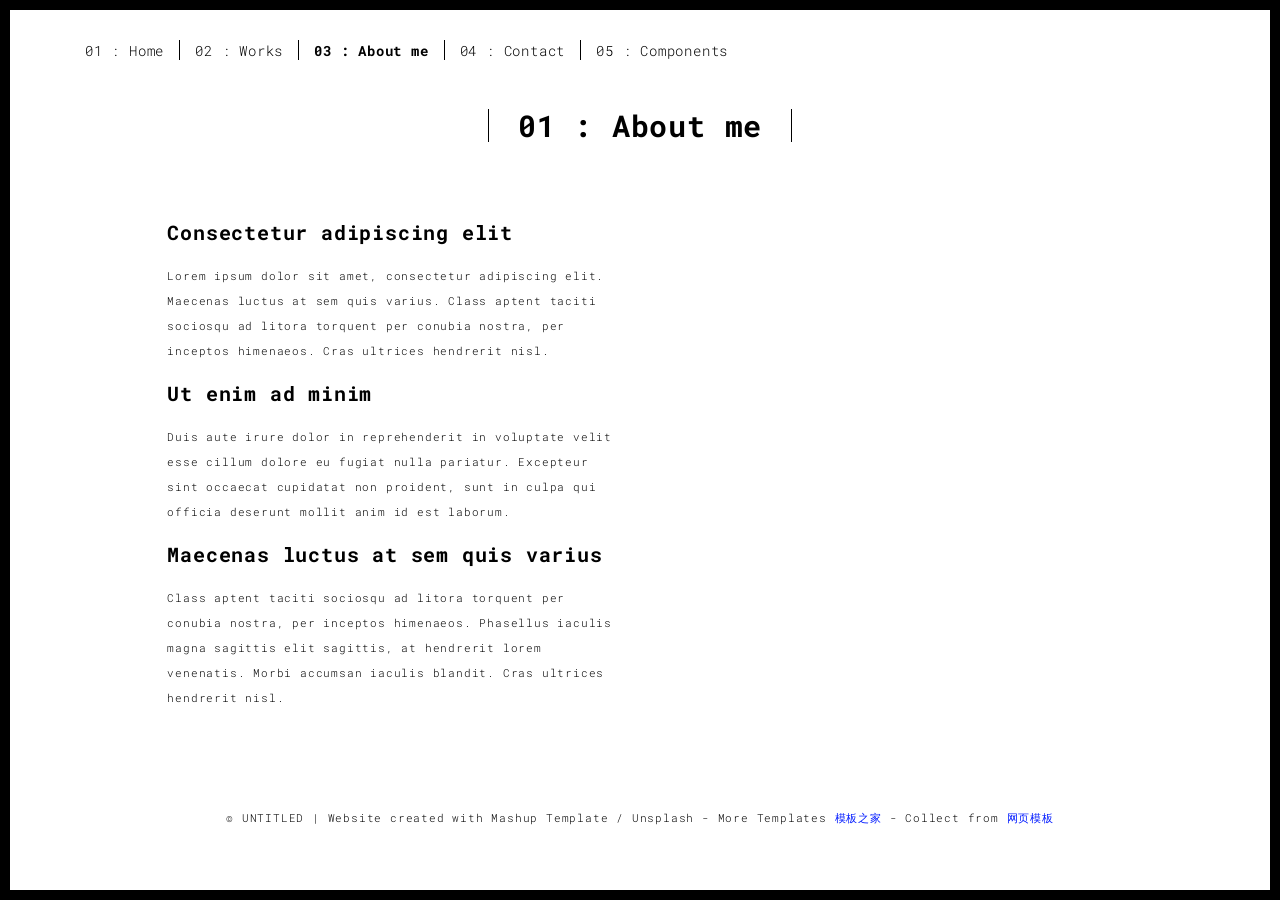
==== about.html @ af8dec05 "modify" ====
<!DOCTYPE html>
<html lang="en">

<head>
  <meta charset="UTF-8">
  <meta content="IE=edge" http-equiv="X-UA-Compatible">
  <meta content="width=device-width,initial-scale=1" name="viewport">
  <meta content="description" name="description">
  <meta name="google" content="notranslate" />
  <meta content="Mashup templates have been developped by Orson.io team" name="author">

  <!-- Disable tap highlight on IE -->
  <meta name="msapplication-tap-highlight" content="no">
  
  <link rel="apple-touch-icon" sizes="180x180" href="./assets/apple-icon-180x180.png">
  <link href="./assets/favicon.ico" rel="icon">

  <title>Title page</title>  

<link href="./main.3f6952e4.css" rel="stylesheet"></head>

<body class="">
<div id="site-border-left"></div>
<div id="site-border-right"></div>
<div id="site-border-top"></div>
<div id="site-border-bottom"></div>
 <!-- Add your content of header -->
<header>
  <nav class="navbar  navbar-fixed-top navbar-default">
    <div class="container">
        <button type="button" class="navbar-toggle collapsed" data-toggle="collapse" data-target="#navbar-collapse" aria-expanded="false">
          <span class="sr-only">Toggle navigation</span>
          <span class="icon-bar"></span>
          <span class="icon-bar"></span>
          <span class="icon-bar"></span>
        </button>

      <div class="collapse navbar-collapse" id="navbar-collapse">
        <ul class="nav navbar-nav ">
          <li><a href="./index.html" title="">01 : Home</a></li>
          <li><a href="./works.html" title="">02 : Works</a></li>
          <li><a href="./about.html" title="">03 : About me</a></li>
          <li><a href="./contact.html" title="">04 : Contact</a></li>
          <li><a href="./components.html" title="">05 : Components</a></li>
        </ul>


      </div> 
    </div>
  </nav>
</header>

<div class="section-container">
    <div class="container">
      <div class="row">
        <div class="col-xs-12">
          <div class="section-container-spacer text-center">
            <h1 class="h2">01 : About me</h1>
          </div>
          
          <div class="row">
            <div class="col-md-10 col-md-offset-1">
              <div class="row">
                <div class="col-xs-12 col-md-6">
                  <h3>Consectetur adipiscing elit</h3>
                  <p>Lorem ipsum dolor sit amet, consectetur adipiscing elit. Maecenas luctus at sem quis varius. 
                  Class aptent taciti sociosqu ad litora torquent per conubia nostra, per inceptos himenaeos. Cras ultrices hendrerit nisl.</p>
                  <h3>Ut enim ad minim </h3>
                  <p>Duis aute irure dolor in reprehenderit in voluptate velit esse
                  cillum dolore eu fugiat nulla pariatur. Excepteur sint occaecat cupidatat non
                  proident, sunt in culpa qui officia deserunt mollit anim id est laborum. 
                  <h3>Maecenas luctus at sem quis varius</h3>
                  <p>
                  Class aptent taciti sociosqu ad litora torquent per conubia nostra, per inceptos himenaeos. Phasellus iaculis magna sagittis elit sagittis, at hendrerit lorem venenatis. Morbi accumsan iaculis blandit. Cras ultrices hendrerit nisl.</p>
                </div>
                <div class="col-xs-12 col-md-6">
                  <img src="./assets/images/profil.jpg" class="img-responsive" alt="">
                </div>
              </div>
            </div>
          </div>
          
          
       </div>
      </div>
    </div>
  </div>


<footer class="footer-container text-center">
  <div class="container">
    <div class="row">
      <div class="col-xs-12">
        <p>© UNTITLED | Website created with Mashup Template / Unsplash - More Templates <a href="http://www.cssmoban.com/" target="_blank" title="模板之家">模板之家</a> - Collect from <a href="http://www.cssmoban.com/" title="网页模板" target="_blank">网页模板</a></p>
      </div>
    </div>
  </div>
</footer>

<script>
  document.addEventListener("DOMContentLoaded", function (event) {
     navActivePage();
  });
</script>

 <script type="text/javascript" src="./main.70a66962.js"></script></body>

</html>
---- main.3f6952e4.css ----
@import url(https://fonts.googleapis.com/css?family=Roboto:900|Roboto+Mono:300,400,700);@import url(https://maxcdn.bootstrapcdn.com/font-awesome/4.7.0/css/font-awesome.min.css);/*!
 * Bootstrap v3.3.7 (http://getbootstrap.com)
 * Copyright 2011-2016 Twitter, Inc.
 * Licensed under MIT (https://github.com/twbs/bootstrap/blob/master/LICENSE)
 */
/*! normalize.css v3.0.3 | MIT License | github.com/necolas/normalize.css */html{font-family:sans-serif;-ms-text-size-adjust:100%;-webkit-text-size-adjust:100%}body{margin:0}article,aside,details,figcaption,figure,footer,header,hgroup,main,menu,nav,section,summary{display:block}audio,canvas,progress,video{display:inline-block;vertical-align:baseline}audio:not([controls]){display:none;height:0}[hidden],template{display:none}a{background-color:transparent}a:active,a:hover{outline:0}abbr[title]{border-bottom:1px dotted}b,strong{font-weight:700}dfn{font-style:italic}h1{font-size:2em;margin:.67em 0}mark{background:#ff0;color:#000}small{font-size:80%}sub,sup{font-size:75%;line-height:0;position:relative;vertical-align:baseline}sup{top:-.5em}sub{bottom:-.25em}img{border:0}svg:not(:root){overflow:hidden}figure{margin:1em 40px}hr{box-sizing:content-box;height:0}pre{overflow:auto}code,kbd,pre,samp{font-family:monospace,monospace;font-size:1em}button,input,optgroup,select,textarea{color:inherit;font:inherit;margin:0}button{overflow:visible}button,select{text-transform:none}button,html input[type=button],input[type=reset],input[type=submit]{-webkit-appearance:button;cursor:pointer}button[disabled],html input[disabled]{cursor:default}button::-moz-focus-inner,input::-moz-focus-inner{border:0;padding:0}input{line-height:normal}input[type=checkbox],input[type=radio]{box-sizing:border-box;padding:0}input[type=number]::-webkit-inner-spin-button,input[type=number]::-webkit-outer-spin-button{height:auto}input[type=search]{-webkit-appearance:textfield;box-sizing:content-box}input[type=search]::-webkit-search-cancel-button,input[type=search]::-webkit-search-decoration{-webkit-appearance:none}fieldset{border:1px solid silver;margin:0 2px;padding:.35em .625em .75em}textarea{overflow:auto}optgroup{font-weight:700}table{border-collapse:collapse;border-spacing:0}td,th{padding:0}

/*! Source: https://github.com/h5bp/html5-boilerplate/blob/master/src/css/main.css */@media print{*,:after,:before{background:transparent!important;color:#000!important;box-shadow:none!important;text-shadow:none!important}a,a:visited{text-decoration:underline}a[href]:after{content:" (" attr(href) ")"}abbr[title]:after{content:" (" attr(title) ")"}a[href^="#"]:after,a[href^="javascript:"]:after{content:""}blockquote,pre{border:1px solid #999;page-break-inside:avoid}thead{display:table-header-group}img,tr{page-break-inside:avoid}img{max-width:100%!important}h2,h3,p{orphans:3;widows:3}h2,h3{page-break-after:avoid}.navbar{display:none}.btn>.caret,.dropup>.btn>.caret{border-top-color:#000!important}.label{border:1px solid #000}.table{border-collapse:collapse!important}.table td,.table th{background-color:#fff!important}.table-bordered td,.table-bordered th{border:1px solid #ddd!important}}*,:after,:before{-webkit-box-sizing:border-box;-moz-box-sizing:border-box;box-sizing:border-box}html{font-size:10px;-webkit-tap-highlight-color:transparent}body{font-family:Roboto Mono,Helvetica,Arial,sans-serif;font-size:11px;line-height:1.78;color:#000;background-color:#fff}button,input,select,textarea{font-family:inherit;font-size:inherit;line-height:inherit}a{color:#001aff;text-decoration:none}a:focus,a:hover{color:#0012b3;text-decoration:underline}a:focus{outline:5px auto -webkit-focus-ring-color;outline-offset:-2px}figure{margin:0}img{vertical-align:middle}.img-responsive{display:block;max-width:100%;height:auto}.img-rounded{border-radius:0}.img-thumbnail{padding:4px;line-height:1.78;background-color:#fff;border:1px solid #ddd;border-radius:0;-webkit-transition:all .2s ease-in-out;-o-transition:all .2s ease-in-out;transition:all .2s ease-in-out;display:inline-block;max-width:100%;height:auto}.img-circle{border-radius:50%}hr{margin-top:19px;margin-bottom:19px;border:0;border-top:1px solid #eee}.sr-only{position:absolute;width:1px;height:1px;margin:-1px;padding:0;overflow:hidden;clip:rect(0,0,0,0);border:0}.sr-only-focusable:active,.sr-only-focusable:focus{position:static;width:auto;height:auto;margin:0;overflow:visible;clip:auto}[role=button]{cursor:pointer}.h1,.h2,.h3,.h4,.h5,.h6,h1,h2,h3,h4,h5,h6{font-family:Roboto Mono,Helvetica,Arial,sans-serif;font-weight:700;line-height:1.1;color:#000}.h1 .small,.h1 small,.h2 .small,.h2 small,.h3 .small,.h3 small,.h4 .small,.h4 small,.h5 .small,.h5 small,.h6 .small,.h6 small,h1 .small,h1 small,h2 .small,h2 small,h3 .small,h3 small,h4 .small,h4 small,h5 .small,h5 small,h6 .small,h6 small{font-weight:400;line-height:1;color:#777}.h1,.h2,.h3,h1,h2,h3{margin-top:19px;margin-bottom:9.5px}.h1 .small,.h1 small,.h2 .small,.h2 small,.h3 .small,.h3 small,h1 .small,h1 small,h2 .small,h2 small,h3 .small,h3 small{font-size:65%}.h4,.h5,.h6,h4,h5,h6{margin-top:9.5px;margin-bottom:9.5px}.h4 .small,.h4 small,.h5 .small,.h5 small,.h6 .small,.h6 small,h4 .small,h4 small,h5 .small,h5 small,h6 .small,h6 small{font-size:75%}.h1,h1{font-size:70px}.h2,h2{font-size:30px}.h3,h3{font-size:20px}.h4,.h5,h4,h5{font-size:11px}.h6,h6{font-size:10px}p{margin:0 0 9.5px}.lead{margin-bottom:19px;font-size:12px;font-weight:300;line-height:1.4}@media (min-width:768px){.lead{font-size:16.5px}}.small,small{font-size:90%}.mark,mark{background-color:#fcf8e3;padding:.2em}.text-left{text-align:left}.text-right{text-align:right}.text-center{text-align:center}.text-justify{text-align:justify}.text-nowrap{white-space:nowrap}.text-lowercase{text-transform:lowercase}.initialism,.text-uppercase{text-transform:uppercase}.text-capitalize{text-transform:capitalize}.text-muted{color:#777}.text-primary{color:#001aff}a.text-primary:focus,a.text-primary:hover{color:#0015cc}.text-success{color:#fff}a.text-success:focus,a.text-success:hover{color:#e6e6e6}.text-info{color:#31708f}a.text-info:focus,a.text-info:hover{color:#245269}.text-warning{color:#8a6d3b}a.text-warning:focus,a.text-warning:hover{color:#66512c}.text-danger{color:#fff}a.text-danger:focus,a.text-danger:hover{color:#e6e6e6}.bg-primary{color:#fff;background-color:#001aff}a.bg-primary:focus,a.bg-primary:hover{background-color:#0015cc}.bg-success,a.bg-success:focus,a.bg-success:hover{background-color:#000}.bg-info{background-color:#d9edf7}a.bg-info:focus,a.bg-info:hover{background-color:#afd9ee}.bg-warning{background-color:#fcf8e3}a.bg-warning:focus,a.bg-warning:hover{background-color:#f7ecb5}.bg-danger{background-color:red}a.bg-danger:focus,a.bg-danger:hover{background-color:#c00}.page-header{padding-bottom:8.5px;margin:38px 0 19px;border-bottom:1px solid #eee}ol,ul{margin-top:0;margin-bottom:9.5px}ol ol,ol ul,ul ol,ul ul{margin-bottom:0}.list-inline,.list-unstyled{padding-left:0;list-style:none}.list-inline{margin-left:-5px}.list-inline>li{display:inline-block;padding-left:5px;padding-right:5px}dl{margin-top:0;margin-bottom:19px}dd,dt{line-height:1.78}dt{font-weight:700}dd{margin-left:0}.dl-horizontal dd:after,.dl-horizontal dd:before{content:" ";display:table}.dl-horizontal dd:after{clear:both}@media (min-width:768px){.dl-horizontal dt{float:left;width:160px;clear:left;text-align:right;overflow:hidden;text-overflow:ellipsis;white-space:nowrap}.dl-horizontal dd{margin-left:180px}}abbr[data-original-title],abbr[title]{cursor:help;border-bottom:1px dotted #777}.initialism{font-size:90%}blockquote{padding:9.5px 19px;margin:0 0 19px;font-size:13.75px;border-left:5px solid #eee}blockquote ol:last-child,blockquote p:last-child,blockquote ul:last-child{margin-bottom:0}blockquote .small,blockquote footer,blockquote small{display:block;font-size:80%;line-height:1.78;color:#777}blockquote .small:before,blockquote footer:before,blockquote small:before{content:"\2014   \A0"}.blockquote-reverse,blockquote.pull-right{padding-right:15px;padding-left:0;border-right:5px solid #eee;border-left:0;text-align:right}.blockquote-reverse .small:before,.blockquote-reverse footer:before,.blockquote-reverse small:before,blockquote.pull-right .small:before,blockquote.pull-right footer:before,blockquote.pull-right small:before{content:""}.blockquote-reverse .small:after,.blockquote-reverse footer:after,.blockquote-reverse small:after,blockquote.pull-right .small:after,blockquote.pull-right footer:after,blockquote.pull-right small:after{content:"\A0   \2014"}address{margin-bottom:19px;font-style:normal;line-height:1.78}code,kbd,pre,samp{font-family:Menlo,Monaco,Consolas,Courier New,monospace}code{color:#c7254e;background-color:#f9f2f4}code,kbd{padding:2px 4px;font-size:90%;border-radius:0}kbd{color:#fff;background-color:#333;box-shadow:inset 0 -1px 0 rgba(0,0,0,.25)}kbd kbd{padding:0;font-size:100%;font-weight:700;box-shadow:none}pre{display:block;padding:9px;margin:0 0 9.5px;font-size:10px;line-height:1.78;word-break:break-all;word-wrap:break-word;color:#333;background-color:#f5f5f5;border:1px solid #ccc;border-radius:0}pre code{padding:0;font-size:inherit;color:inherit;white-space:pre-wrap;background-color:transparent;border-radius:0}.pre-scrollable{max-height:340px;overflow-y:scroll}.container{margin-right:auto;margin-left:auto;padding-left:15px;padding-right:15px}.container:after,.container:before{content:" ";display:table}.container:after{clear:both}@media (min-width:768px){.container{width:750px}}@media (min-width:992px){.container{width:970px}}@media (min-width:1200px){.container{width:1170px}}.container-fluid{margin-right:auto;margin-left:auto;padding-left:15px;padding-right:15px}.container-fluid:after,.container-fluid:before{content:" ";display:table}.container-fluid:after{clear:both}.row{margin-left:-15px;margin-right:-15px}.row:after,.row:before{content:" ";display:table}.row:after{clear:both}.col-lg-1,.col-lg-2,.col-lg-3,.col-lg-4,.col-lg-5,.col-lg-6,.col-lg-7,.col-lg-8,.col-lg-9,.col-lg-10,.col-lg-11,.col-lg-12,.col-md-1,.col-md-2,.col-md-3,.col-md-4,.col-md-5,.col-md-6,.col-md-7,.col-md-8,.col-md-9,.col-md-10,.col-md-11,.col-md-12,.col-sm-1,.col-sm-2,.col-sm-3,.col-sm-4,.col-sm-5,.col-sm-6,.col-sm-7,.col-sm-8,.col-sm-9,.col-sm-10,.col-sm-11,.col-sm-12,.col-xs-1,.col-xs-2,.col-xs-3,.col-xs-4,.col-xs-5,.col-xs-6,.col-xs-7,.col-xs-8,.col-xs-9,.col-xs-10,.col-xs-11,.col-xs-12{position:relative;min-height:1px;padding-left:15px;padding-right:15px}.col-xs-1,.col-xs-2,.col-xs-3,.col-xs-4,.col-xs-5,.col-xs-6,.col-xs-7,.col-xs-8,.col-xs-9,.col-xs-10,.col-xs-11,.col-xs-12{float:left}.col-xs-1{width:8.33333%}.col-xs-2{width:16.66667%}.col-xs-3{width:25%}.col-xs-4{width:33.33333%}.col-xs-5{width:41.66667%}.col-xs-6{width:50%}.col-xs-7{width:58.33333%}.col-xs-8{width:66.66667%}.col-xs-9{width:75%}.col-xs-10{width:83.33333%}.col-xs-11{width:91.66667%}.col-xs-12{width:100%}.col-xs-pull-0{right:auto}.col-xs-pull-1{right:8.33333%}.col-xs-pull-2{right:16.66667%}.col-xs-pull-3{right:25%}.col-xs-pull-4{right:33.33333%}.col-xs-pull-5{right:41.66667%}.col-xs-pull-6{right:50%}.col-xs-pull-7{right:58.33333%}.col-xs-pull-8{right:66.66667%}.col-xs-pull-9{right:75%}.col-xs-pull-10{right:83.33333%}.col-xs-pull-11{right:91.66667%}.col-xs-pull-12{right:100%}.col-xs-push-0{left:auto}.col-xs-push-1{left:8.33333%}.col-xs-push-2{left:16.66667%}.col-xs-push-3{left:25%}.col-xs-push-4{left:33.33333%}.col-xs-push-5{left:41.66667%}.col-xs-push-6{left:50%}.col-xs-push-7{left:58.33333%}.col-xs-push-8{left:66.66667%}.col-xs-push-9{left:75%}.col-xs-push-10{left:83.33333%}.col-xs-push-11{left:91.66667%}.col-xs-push-12{left:100%}.col-xs-offset-0{margin-left:0}.col-xs-offset-1{margin-left:8.33333%}.col-xs-offset-2{margin-left:16.66667%}.col-xs-offset-3{margin-left:25%}.col-xs-offset-4{margin-left:33.33333%}.col-xs-offset-5{margin-left:41.66667%}.col-xs-offset-6{margin-left:50%}.col-xs-offset-7{margin-left:58.33333%}.col-xs-offset-8{margin-left:66.66667%}.col-xs-offset-9{margin-left:75%}.col-xs-offset-10{margin-left:83.33333%}.col-xs-offset-11{margin-left:91.66667%}.col-xs-offset-12{margin-left:100%}@media (min-width:768px){.col-sm-1,.col-sm-2,.col-sm-3,.col-sm-4,.col-sm-5,.col-sm-6,.col-sm-7,.col-sm-8,.col-sm-9,.col-sm-10,.col-sm-11,.col-sm-12{float:left}.col-sm-1{width:8.33333%}.col-sm-2{width:16.66667%}.col-sm-3{width:25%}.col-sm-4{width:33.33333%}.col-sm-5{width:41.66667%}.col-sm-6{width:50%}.col-sm-7{width:58.33333%}.col-sm-8{width:66.66667%}.col-sm-9{width:75%}.col-sm-10{width:83.33333%}.col-sm-11{width:91.66667%}.col-sm-12{width:100%}.col-sm-pull-0{right:auto}.col-sm-pull-1{right:8.33333%}.col-sm-pull-2{right:16.66667%}.col-sm-pull-3{right:25%}.col-sm-pull-4{right:33.33333%}.col-sm-pull-5{right:41.66667%}.col-sm-pull-6{right:50%}.col-sm-pull-7{right:58.33333%}.col-sm-pull-8{right:66.66667%}.col-sm-pull-9{right:75%}.col-sm-pull-10{right:83.33333%}.col-sm-pull-11{right:91.66667%}.col-sm-pull-12{right:100%}.col-sm-push-0{left:auto}.col-sm-push-1{left:8.33333%}.col-sm-push-2{left:16.66667%}.col-sm-push-3{left:25%}.col-sm-push-4{left:33.33333%}.col-sm-push-5{left:41.66667%}.col-sm-push-6{left:50%}.col-sm-push-7{left:58.33333%}.col-sm-push-8{left:66.66667%}.col-sm-push-9{left:75%}.col-sm-push-10{left:83.33333%}.col-sm-push-11{left:91.66667%}.col-sm-push-12{left:100%}.col-sm-offset-0{margin-left:0}.col-sm-offset-1{margin-left:8.33333%}.col-sm-offset-2{margin-left:16.66667%}.col-sm-offset-3{margin-left:25%}.col-sm-offset-4{margin-left:33.33333%}.col-sm-offset-5{margin-left:41.66667%}.col-sm-offset-6{margin-left:50%}.col-sm-offset-7{margin-left:58.33333%}.col-sm-offset-8{margin-left:66.66667%}.col-sm-offset-9{margin-left:75%}.col-sm-offset-10{margin-left:83.33333%}.col-sm-offset-11{margin-left:91.66667%}.col-sm-offset-12{margin-left:100%}}@media (min-width:992px){.col-md-1,.col-md-2,.col-md-3,.col-md-4,.col-md-5,.col-md-6,.col-md-7,.col-md-8,.col-md-9,.col-md-10,.col-md-11,.col-md-12{float:left}.col-md-1{width:8.33333%}.col-md-2{width:16.66667%}.col-md-3{width:25%}.col-md-4{width:33.33333%}.col-md-5{width:41.66667%}.col-md-6{width:50%}.col-md-7{width:58.33333%}.col-md-8{width:66.66667%}.col-md-9{width:75%}.col-md-10{width:83.33333%}.col-md-11{width:91.66667%}.col-md-12{width:100%}.col-md-pull-0{right:auto}.col-md-pull-1{right:8.33333%}.col-md-pull-2{right:16.66667%}.col-md-pull-3{right:25%}.col-md-pull-4{right:33.33333%}.col-md-pull-5{right:41.66667%}.col-md-pull-6{right:50%}.col-md-pull-7{right:58.33333%}.col-md-pull-8{right:66.66667%}.col-md-pull-9{right:75%}.col-md-pull-10{right:83.33333%}.col-md-pull-11{right:91.66667%}.col-md-pull-12{right:100%}.col-md-push-0{left:auto}.col-md-push-1{left:8.33333%}.col-md-push-2{left:16.66667%}.col-md-push-3{left:25%}.col-md-push-4{left:33.33333%}.col-md-push-5{left:41.66667%}.col-md-push-6{left:50%}.col-md-push-7{left:58.33333%}.col-md-push-8{left:66.66667%}.col-md-push-9{left:75%}.col-md-push-10{left:83.33333%}.col-md-push-11{left:91.66667%}.col-md-push-12{left:100%}.col-md-offset-0{margin-left:0}.col-md-offset-1{margin-left:8.33333%}.col-md-offset-2{margin-left:16.66667%}.col-md-offset-3{margin-left:25%}.col-md-offset-4{margin-left:33.33333%}.col-md-offset-5{margin-left:41.66667%}.col-md-offset-6{margin-left:50%}.col-md-offset-7{margin-left:58.33333%}.col-md-offset-8{margin-left:66.66667%}.col-md-offset-9{margin-left:75%}.col-md-offset-10{margin-left:83.33333%}.col-md-offset-11{margin-left:91.66667%}.col-md-offset-12{margin-left:100%}}@media (min-width:1200px){.col-lg-1,.col-lg-2,.col-lg-3,.col-lg-4,.col-lg-5,.col-lg-6,.col-lg-7,.col-lg-8,.col-lg-9,.col-lg-10,.col-lg-11,.col-lg-12{float:left}.col-lg-1{width:8.33333%}.col-lg-2{width:16.66667%}.col-lg-3{width:25%}.col-lg-4{width:33.33333%}.col-lg-5{width:41.66667%}.col-lg-6{width:50%}.col-lg-7{width:58.33333%}.col-lg-8{width:66.66667%}.col-lg-9{width:75%}.col-lg-10{width:83.33333%}.col-lg-11{width:91.66667%}.col-lg-12{width:100%}.col-lg-pull-0{right:auto}.col-lg-pull-1{right:8.33333%}.col-lg-pull-2{right:16.66667%}.col-lg-pull-3{right:25%}.col-lg-pull-4{right:33.33333%}.col-lg-pull-5{right:41.66667%}.col-lg-pull-6{right:50%}.col-lg-pull-7{right:58.33333%}.col-lg-pull-8{right:66.66667%}.col-lg-pull-9{right:75%}.col-lg-pull-10{right:83.33333%}.col-lg-pull-11{right:91.66667%}.col-lg-pull-12{right:100%}.col-lg-push-0{left:auto}.col-lg-push-1{left:8.33333%}.col-lg-push-2{left:16.66667%}.col-lg-push-3{left:25%}.col-lg-push-4{left:33.33333%}.col-lg-push-5{left:41.66667%}.col-lg-push-6{left:50%}.col-lg-push-7{left:58.33333%}.col-lg-push-8{left:66.66667%}.col-lg-push-9{left:75%}.col-lg-push-10{left:83.33333%}.col-lg-push-11{left:91.66667%}.col-lg-push-12{left:100%}.col-lg-offset-0{margin-left:0}.col-lg-offset-1{margin-left:8.33333%}.col-lg-offset-2{margin-left:16.66667%}.col-lg-offset-3{margin-left:25%}.col-lg-offset-4{margin-left:33.33333%}.col-lg-offset-5{margin-left:41.66667%}.col-lg-offset-6{margin-left:50%}.col-lg-offset-7{margin-left:58.33333%}.col-lg-offset-8{margin-left:66.66667%}.col-lg-offset-9{margin-left:75%}.col-lg-offset-10{margin-left:83.33333%}.col-lg-offset-11{margin-left:91.66667%}.col-lg-offset-12{margin-left:100%}}table{background-color:transparent}caption{padding-top:8px;padding-bottom:8px;color:#777}caption,th{text-align:left}.table{width:100%;max-width:100%;margin-bottom:19px}.table>tbody>tr>td,.table>tbody>tr>th,.table>tfoot>tr>td,.table>tfoot>tr>th,.table>thead>tr>td,.table>thead>tr>th{padding:8px;line-height:1.78;vertical-align:top;border-top:1px solid #ddd}.table>thead>tr>th{vertical-align:bottom;border-bottom:2px solid #ddd}.table>caption+thead>tr:first-child>td,.table>caption+thead>tr:first-child>th,.table>colgroup+thead>tr:first-child>td,.table>colgroup+thead>tr:first-child>th,.table>thead:first-child>tr:first-child>td,.table>thead:first-child>tr:first-child>th{border-top:0}.table>tbody+tbody{border-top:2px solid #ddd}.table .table{background-color:#fff}.table-condensed>tbody>tr>td,.table-condensed>tbody>tr>th,.table-condensed>tfoot>tr>td,.table-condensed>tfoot>tr>th,.table-condensed>thead>tr>td,.table-condensed>thead>tr>th{padding:5px}.table-bordered,.table-bordered>tbody>tr>td,.table-bordered>tbody>tr>th,.table-bordered>tfoot>tr>td,.table-bordered>tfoot>tr>th,.table-bordered>thead>tr>td,.table-bordered>thead>tr>th{border:1px solid #ddd}.table-bordered>thead>tr>td,.table-bordered>thead>tr>th{border-bottom-width:2px}.table-striped>tbody>tr:nth-of-type(odd){background-color:#f9f9f9}.table-hover>tbody>tr:hover{background-color:#f5f5f5}table col[class*=col-]{position:static;float:none;display:table-column}table td[class*=col-],table th[class*=col-]{position:static;float:none;display:table-cell}.table>tbody>tr.active>td,.table>tbody>tr.active>th,.table>tbody>tr>td.active,.table>tbody>tr>th.active,.table>tfoot>tr.active>td,.table>tfoot>tr.active>th,.table>tfoot>tr>td.active,.table>tfoot>tr>th.active,.table>thead>tr.active>td,.table>thead>tr.active>th,.table>thead>tr>td.active,.table>thead>tr>th.active{background-color:#f5f5f5}.table-hover>tbody>tr.active:hover>td,.table-hover>tbody>tr.active:hover>th,.table-hover>tbody>tr:hover>.active,.table-hover>tbody>tr>td.active:hover,.table-hover>tbody>tr>th.active:hover{background-color:#e8e8e8}.table-hover>tbody>tr.success:hover>td,.table-hover>tbody>tr.success:hover>th,.table-hover>tbody>tr:hover>.success,.table-hover>tbody>tr>td.success:hover,.table-hover>tbody>tr>th.success:hover,.table>tbody>tr.success>td,.table>tbody>tr.success>th,.table>tbody>tr>td.success,.table>tbody>tr>th.success,.table>tfoot>tr.success>td,.table>tfoot>tr.success>th,.table>tfoot>tr>td.success,.table>tfoot>tr>th.success,.table>thead>tr.success>td,.table>thead>tr.success>th,.table>thead>tr>td.success,.table>thead>tr>th.success{background-color:#000}.table>tbody>tr.info>td,.table>tbody>tr.info>th,.table>tbody>tr>td.info,.table>tbody>tr>th.info,.table>tfoot>tr.info>td,.table>tfoot>tr.info>th,.table>tfoot>tr>td.info,.table>tfoot>tr>th.info,.table>thead>tr.info>td,.table>thead>tr.info>th,.table>thead>tr>td.info,.table>thead>tr>th.info{background-color:#d9edf7}.table-hover>tbody>tr.info:hover>td,.table-hover>tbody>tr.info:hover>th,.table-hover>tbody>tr:hover>.info,.table-hover>tbody>tr>td.info:hover,.table-hover>tbody>tr>th.info:hover{background-color:#c4e3f3}.table>tbody>tr.warning>td,.table>tbody>tr.warning>th,.table>tbody>tr>td.warning,.table>tbody>tr>th.warning,.table>tfoot>tr.warning>td,.table>tfoot>tr.warning>th,.table>tfoot>tr>td.warning,.table>tfoot>tr>th.warning,.table>thead>tr.warning>td,.table>thead>tr.warning>th,.table>thead>tr>td.warning,.table>thead>tr>th.warning{background-color:#fcf8e3}.table-hover>tbody>tr.warning:hover>td,.table-hover>tbody>tr.warning:hover>th,.table-hover>tbody>tr:hover>.warning,.table-hover>tbody>tr>td.warning:hover,.table-hover>tbody>tr>th.warning:hover{background-color:#faf2cc}.table>tbody>tr.danger>td,.table>tbody>tr.danger>th,.table>tbody>tr>td.danger,.table>tbody>tr>th.danger,.table>tfoot>tr.danger>td,.table>tfoot>tr.danger>th,.table>tfoot>tr>td.danger,.table>tfoot>tr>th.danger,.table>thead>tr.danger>td,.table>thead>tr.danger>th,.table>thead>tr>td.danger,.table>thead>tr>th.danger{background-color:red}.table-hover>tbody>tr.danger:hover>td,.table-hover>tbody>tr.danger:hover>th,.table-hover>tbody>tr:hover>.danger,.table-hover>tbody>tr>td.danger:hover,.table-hover>tbody>tr>th.danger:hover{background-color:#e60000}.table-responsive{overflow-x:auto;min-height:.01%}@media screen and (max-width:767px){.table-responsive{width:100%;margin-bottom:14.25px;overflow-y:hidden;-ms-overflow-style:-ms-autohiding-scrollbar;border:1px solid #ddd}.table-responsive>.table{margin-bottom:0}.table-responsive>.table>tbody>tr>td,.table-responsive>.table>tbody>tr>th,.table-responsive>.table>tfoot>tr>td,.table-responsive>.table>tfoot>tr>th,.table-responsive>.table>thead>tr>td,.table-responsive>.table>thead>tr>th{white-space:nowrap}.table-responsive>.table-bordered{border:0}.table-responsive>.table-bordered>tbody>tr>td:first-child,.table-responsive>.table-bordered>tbody>tr>th:first-child,.table-responsive>.table-bordered>tfoot>tr>td:first-child,.table-responsive>.table-bordered>tfoot>tr>th:first-child,.table-responsive>.table-bordered>thead>tr>td:first-child,.table-responsive>.table-bordered>thead>tr>th:first-child{border-left:0}.table-responsive>.table-bordered>tbody>tr>td:last-child,.table-responsive>.table-bordered>tbody>tr>th:last-child,.table-responsive>.table-bordered>tfoot>tr>td:last-child,.table-responsive>.table-bordered>tfoot>tr>th:last-child,.table-responsive>.table-bordered>thead>tr>td:last-child,.table-responsive>.table-bordered>thead>tr>th:last-child{border-right:0}.table-responsive>.table-bordered>tbody>tr:last-child>td,.table-responsive>.table-bordered>tbody>tr:last-child>th,.table-responsive>.table-bordered>tfoot>tr:last-child>td,.table-responsive>.table-bordered>tfoot>tr:last-child>th{border-bottom:0}}fieldset{margin:0;min-width:0}fieldset,legend{padding:0;border:0}legend{display:block;width:100%;margin-bottom:19px;font-size:16.5px;line-height:inherit;color:#333;border-bottom:1px solid #e5e5e5}label{display:inline-block;max-width:100%;margin-bottom:5px;font-weight:700}input[type=search]{-webkit-box-sizing:border-box;-moz-box-sizing:border-box;box-sizing:border-box}input[type=checkbox],input[type=radio]{margin:4px 0 0;margin-top:1px\9;line-height:normal}input[type=file]{display:block}input[type=range]{display:block;width:100%}select[multiple],select[size]{height:auto}input[type=checkbox]:focus,input[type=file]:focus,input[type=radio]:focus{outline:5px auto -webkit-focus-ring-color;outline-offset:-2px}output{padding-top:9px}.form-control,output{display:block;font-size:11px;line-height:1.78;color:#555}.form-control{width:100%;height:40px;padding:8px 14px;background-color:#fff;background-image:none;border:1px solid #000;border-radius:0;-webkit-box-shadow:inset 0 1px 1px rgba(0,0,0,.075);box-shadow:inset 0 1px 1px rgba(0,0,0,.075);-webkit-transition:border-color .15s ease-in-out,box-shadow .15s ease-in-out;-o-transition:border-color ease-in-out .15s,box-shadow ease-in-out .15s;transition:border-color .15s ease-in-out,box-shadow .15s ease-in-out}.form-control:focus{border-color:#66afe9;-webkit-box-shadow:inset 0 1px 1px rgba(0,0,0,.075),0 0 8px rgba(102,175,233,.6);box-shadow:inset 0 1px 1px rgba(0,0,0,.075),0 0 8px rgba(102,175,233,.6)}.form-control::-moz-placeholder{color:#999;opacity:1}.form-control:-ms-input-placeholder{color:#999}.form-control::-webkit-input-placeholder{color:#999}.form-control::-ms-expand{border:0;background-color:transparent}.form-control[disabled],.form-control[readonly],fieldset[disabled] .form-control{background-color:#eee;opacity:1}.form-control[disabled],fieldset[disabled] .form-control{cursor:not-allowed}textarea.form-control{height:auto}input[type=search]{-webkit-appearance:none}@media screen and (-webkit-min-device-pixel-ratio:0){input[type=date].form-control,input[type=datetime-local].form-control,input[type=month].form-control,input[type=time].form-control{line-height:40px}.input-group-sm>.input-group-btn>input[type=date].btn,.input-group-sm>.input-group-btn>input[type=datetime-local].btn,.input-group-sm>.input-group-btn>input[type=month].btn,.input-group-sm>.input-group-btn>input[type=time].btn,.input-group-sm>input[type=date].form-control,.input-group-sm>input[type=date].input-group-addon,.input-group-sm>input[type=datetime-local].form-control,.input-group-sm>input[type=datetime-local].input-group-addon,.input-group-sm>input[type=month].form-control,.input-group-sm>input[type=month].input-group-addon,.input-group-sm>input[type=time].form-control,.input-group-sm>input[type=time].input-group-addon,.input-group-sm input[type=date],.input-group-sm input[type=datetime-local],.input-group-sm input[type=month],.input-group-sm input[type=time],input[type=date].input-sm,input[type=datetime-local].input-sm,input[type=month].input-sm,input[type=time].input-sm{line-height:27px}.input-group-lg>.input-group-btn>input[type=date].btn,.input-group-lg>.input-group-btn>input[type=datetime-local].btn,.input-group-lg>.input-group-btn>input[type=month].btn,.input-group-lg>.input-group-btn>input[type=time].btn,.input-group-lg>input[type=date].form-control,.input-group-lg>input[type=date].input-group-addon,.input-group-lg>input[type=datetime-local].form-control,.input-group-lg>input[type=datetime-local].input-group-addon,.input-group-lg>input[type=month].form-control,.input-group-lg>input[type=month].input-group-addon,.input-group-lg>input[type=time].form-control,.input-group-lg>input[type=time].input-group-addon,.input-group-lg input[type=date],.input-group-lg input[type=datetime-local],.input-group-lg input[type=month],.input-group-lg input[type=time],input[type=date].input-lg,input[type=datetime-local].input-lg,input[type=month].input-lg,input[type=time].input-lg{line-height:41px}}.form-group{margin-bottom:15px}.checkbox,.radio{position:relative;display:block;margin-top:10px;margin-bottom:10px}.checkbox label,.radio label{min-height:19px;padding-left:20px;margin-bottom:0;font-weight:400;cursor:pointer}.checkbox-inline input[type=checkbox],.checkbox input[type=checkbox],.radio-inline input[type=radio],.radio input[type=radio]{position:absolute;margin-left:-20px;margin-top:4px\9}.checkbox+.checkbox,.radio+.radio{margin-top:-5px}.checkbox-inline,.radio-inline{position:relative;display:inline-block;padding-left:20px;margin-bottom:0;vertical-align:middle;font-weight:400;cursor:pointer}.checkbox-inline+.checkbox-inline,.radio-inline+.radio-inline{margin-top:0;margin-left:10px}.checkbox-inline.disabled,.checkbox.disabled label,.radio-inline.disabled,.radio.disabled label,fieldset[disabled] .checkbox-inline,fieldset[disabled] .checkbox label,fieldset[disabled] .radio-inline,fieldset[disabled] .radio label,fieldset[disabled] input[type=checkbox],fieldset[disabled] input[type=radio],input[type=checkbox].disabled,input[type=checkbox][disabled],input[type=radio].disabled,input[type=radio][disabled]{cursor:not-allowed}.form-control-static{padding-top:9px;padding-bottom:9px;margin-bottom:0;min-height:30px}.form-control-static.input-lg,.form-control-static.input-sm,.input-group-lg>.form-control-static.form-control,.input-group-lg>.form-control-static.input-group-addon,.input-group-lg>.input-group-btn>.form-control-static.btn,.input-group-sm>.form-control-static.form-control,.input-group-sm>.form-control-static.input-group-addon,.input-group-sm>.input-group-btn>.form-control-static.btn{padding-left:0;padding-right:0}.input-group-sm>.form-control,.input-group-sm>.input-group-addon,.input-group-sm>.input-group-btn>.btn,.input-sm{height:27px;padding:5px 10px;font-size:10px;line-height:1.5;border-radius:0}.input-group-sm>.input-group-btn>select.btn,.input-group-sm>select.form-control,.input-group-sm>select.input-group-addon,select.input-sm{height:27px;line-height:27px}.input-group-sm>.input-group-btn>select[multiple].btn,.input-group-sm>.input-group-btn>textarea.btn,.input-group-sm>select[multiple].form-control,.input-group-sm>select[multiple].input-group-addon,.input-group-sm>textarea.form-control,.input-group-sm>textarea.input-group-addon,select[multiple].input-sm,textarea.input-sm{height:auto}.form-group-sm .form-control{height:27px;padding:5px 10px;font-size:10px;line-height:1.5;border-radius:0}.form-group-sm select.form-control{height:27px;line-height:27px}.form-group-sm select[multiple].form-control,.form-group-sm textarea.form-control{height:auto}.form-group-sm .form-control-static{height:27px;min-height:29px;padding:6px 10px;font-size:10px;line-height:1.5}.input-group-lg>.form-control,.input-group-lg>.input-group-addon,.input-group-lg>.input-group-btn>.btn,.input-lg{height:41px;padding:10px 16px;font-size:14px;line-height:1.33333;border-radius:0}.input-group-lg>.input-group-btn>select.btn,.input-group-lg>select.form-control,.input-group-lg>select.input-group-addon,select.input-lg{height:41px;line-height:41px}.input-group-lg>.input-group-btn>select[multiple].btn,.input-group-lg>.input-group-btn>textarea.btn,.input-group-lg>select[multiple].form-control,.input-group-lg>select[multiple].input-group-addon,.input-group-lg>textarea.form-control,.input-group-lg>textarea.input-group-addon,select[multiple].input-lg,textarea.input-lg{height:auto}.form-group-lg .form-control{height:41px;padding:10px 16px;font-size:14px;line-height:1.33333;border-radius:0}.form-group-lg select.form-control{height:41px;line-height:41px}.form-group-lg select[multiple].form-control,.form-group-lg textarea.form-control{height:auto}.form-group-lg .form-control-static{height:41px;min-height:33px;padding:11px 16px;font-size:14px;line-height:1.33333}.has-feedback{position:relative}.has-feedback .form-control{padding-right:50px}.form-control-feedback{position:absolute;top:0;right:0;z-index:2;display:block;width:40px;height:40px;line-height:40px;text-align:center;pointer-events:none}.form-group-lg .form-control+.form-control-feedback,.input-group-lg+.form-control-feedback,.input-group-lg>.form-control+.form-control-feedback,.input-group-lg>.input-group-addon+.form-control-feedback,.input-group-lg>.input-group-btn>.btn+.form-control-feedback,.input-lg+.form-control-feedback{width:41px;height:41px;line-height:41px}.form-group-sm .form-control+.form-control-feedback,.input-group-sm+.form-control-feedback,.input-group-sm>.form-control+.form-control-feedback,.input-group-sm>.input-group-addon+.form-control-feedback,.input-group-sm>.input-group-btn>.btn+.form-control-feedback,.input-sm+.form-control-feedback{width:27px;height:27px;line-height:27px}.has-success .checkbox,.has-success .checkbox-inline,.has-success.checkbox-inline label,.has-success.checkbox label,.has-success .control-label,.has-success .help-block,.has-success .radio,.has-success .radio-inline,.has-success.radio-inline label,.has-success.radio label{color:#fff}.has-success .form-control{border-color:#fff;-webkit-box-shadow:inset 0 1px 1px rgba(0,0,0,.075);box-shadow:inset 0 1px 1px rgba(0,0,0,.075)}.has-success .form-control:focus{border-color:#e6e6e6;-webkit-box-shadow:inset 0 1px 1px rgba(0,0,0,.075),0 0 6px #fff;box-shadow:inset 0 1px 1px rgba(0,0,0,.075),0 0 6px #fff}.has-success .input-group-addon{color:#fff;border-color:#fff;background-color:#000}.has-success .form-control-feedback{color:#fff}.has-warning .checkbox,.has-warning .checkbox-inline,.has-warning.checkbox-inline label,.has-warning.checkbox label,.has-warning .control-label,.has-warning .help-block,.has-warning .radio,.has-warning .radio-inline,.has-warning.radio-inline label,.has-warning.radio label{color:#8a6d3b}.has-warning .form-control{border-color:#8a6d3b;-webkit-box-shadow:inset 0 1px 1px rgba(0,0,0,.075);box-shadow:inset 0 1px 1px rgba(0,0,0,.075)}.has-warning .form-control:focus{border-color:#66512c;-webkit-box-shadow:inset 0 1px 1px rgba(0,0,0,.075),0 0 6px #c0a16b;box-shadow:inset 0 1px 1px rgba(0,0,0,.075),0 0 6px #c0a16b}.has-warning .input-group-addon{color:#8a6d3b;border-color:#8a6d3b;background-color:#fcf8e3}.has-warning .form-control-feedback{color:#8a6d3b}.has-error .checkbox,.has-error .checkbox-inline,.has-error.checkbox-inline label,.has-error.checkbox label,.has-error .control-label,.has-error .help-block,.has-error .radio,.has-error .radio-inline,.has-error.radio-inline label,.has-error.radio label{color:#fff}.has-error .form-control{border-color:#fff;-webkit-box-shadow:inset 0 1px 1px rgba(0,0,0,.075);box-shadow:inset 0 1px 1px rgba(0,0,0,.075)}.has-error .form-control:focus{border-color:#e6e6e6;-webkit-box-shadow:inset 0 1px 1px rgba(0,0,0,.075),0 0 6px #fff;box-shadow:inset 0 1px 1px rgba(0,0,0,.075),0 0 6px #fff}.has-error .input-group-addon{color:#fff;border-color:#fff;background-color:red}.has-error .form-control-feedback{color:#fff}.has-feedback label~.form-control-feedback{top:24px}.has-feedback label.sr-only~.form-control-feedback{top:0}.help-block{display:block;margin-top:5px;margin-bottom:10px;color:#404040}@media (min-width:768px){.form-inline .form-group{display:inline-block;margin-bottom:0;vertical-align:middle}.form-inline .form-control{display:inline-block;width:auto;vertical-align:middle}.form-inline .form-control-static{display:inline-block}.form-inline .input-group{display:inline-table;vertical-align:middle}.form-inline .input-group .form-control,.form-inline .input-group .input-group-addon,.form-inline .input-group .input-group-btn{width:auto}.form-inline .input-group>.form-control{width:100%}.form-inline .control-label{margin-bottom:0;vertical-align:middle}.form-inline .checkbox,.form-inline .radio{display:inline-block;margin-top:0;margin-bottom:0;vertical-align:middle}.form-inline .checkbox label,.form-inline .radio label{padding-left:0}.form-inline .checkbox input[type=checkbox],.form-inline .radio input[type=radio]{position:relative;margin-left:0}.form-inline .has-feedback .form-control-feedback{top:0}}.form-horizontal .checkbox,.form-horizontal .checkbox-inline,.form-horizontal .radio,.form-horizontal .radio-inline{margin-top:0;margin-bottom:0;padding-top:9px}.form-horizontal .checkbox,.form-horizontal .radio{min-height:28px}.form-horizontal .form-group{margin-left:-15px;margin-right:-15px}.form-horizontal .form-group:after,.form-horizontal .form-group:before{content:" ";display:table}.form-horizontal .form-group:after{clear:both}@media (min-width:768px){.form-horizontal .control-label{text-align:right;margin-bottom:0;padding-top:9px}}.form-horizontal .has-feedback .form-control-feedback{right:15px}@media (min-width:768px){.form-horizontal .form-group-lg .control-label{padding-top:11px;font-size:14px}}@media (min-width:768px){.form-horizontal .form-group-sm .control-label{padding-top:6px;font-size:10px}}.btn{display:inline-block;margin-bottom:0;font-weight:400;text-align:center;vertical-align:middle;touch-action:manipulation;cursor:pointer;background-image:none;border:1px solid transparent;white-space:nowrap;padding:8px 14px;font-size:11px;line-height:1.78;border-radius:0;-webkit-user-select:none;-moz-user-select:none;-ms-user-select:none;user-select:none}.btn.active.focus,.btn.active:focus,.btn.focus,.btn:active.focus,.btn:active:focus,.btn:focus{outline:5px auto -webkit-focus-ring-color;outline-offset:-2px}.btn.focus,.btn:focus,.btn:hover{color:#000;text-decoration:none}.btn.active,.btn:active{outline:0;background-image:none;-webkit-box-shadow:inset 0 3px 5px rgba(0,0,0,.125);box-shadow:inset 0 3px 5px rgba(0,0,0,.125)}.btn.disabled,.btn[disabled],fieldset[disabled] .btn{cursor:not-allowed;opacity:.65;filter:alpha(opacity=65);-webkit-box-shadow:none;box-shadow:none}a.btn.disabled,fieldset[disabled] a.btn{pointer-events:none}.btn-default,.btn-default.active,.btn-default.active.focus,.btn-default.active:focus,.btn-default.active:hover,.btn-default.focus,.btn-default:active,.btn-default:active.focus,.btn-default:active:focus,.btn-default:active:hover,.btn-default:focus,.btn-default:hover,.open>.btn-default.dropdown-toggle,.open>.btn-default.dropdown-toggle.focus,.open>.btn-default.dropdown-toggle:focus,.open>.btn-default.dropdown-toggle:hover{color:#000;background-color:transparent;border-color:#000}.btn-default.active,.btn-default:active,.open>.btn-default.dropdown-toggle{background-image:none}.btn-default.disabled.focus,.btn-default.disabled:focus,.btn-default.disabled:hover,.btn-default[disabled].focus,.btn-default[disabled]:focus,.btn-default[disabled]:hover,fieldset[disabled] .btn-default.focus,fieldset[disabled] .btn-default:focus,fieldset[disabled] .btn-default:hover{background-color:transparent;border-color:#000}.btn-default .badge{color:transparent;background-color:#000}.btn-primary{color:#001aff;background-color:transparent;border-color:#001aff}.btn-primary.focus,.btn-primary:focus{color:#001aff;background-color:transparent;border-color:#000d80}.btn-primary.active,.btn-primary:active,.btn-primary:hover,.open>.btn-primary.dropdown-toggle{color:#001aff;background-color:transparent;border-color:#0014c2}.btn-primary.active.focus,.btn-primary.active:focus,.btn-primary.active:hover,.btn-primary:active.focus,.btn-primary:active:focus,.btn-primary:active:hover,.open>.btn-primary.dropdown-toggle.focus,.open>.btn-primary.dropdown-toggle:focus,.open>.btn-primary.dropdown-toggle:hover{color:#001aff;background-color:transparent;border-color:#000d80}.btn-primary.active,.btn-primary:active,.open>.btn-primary.dropdown-toggle{background-image:none}.btn-primary.disabled.focus,.btn-primary.disabled:focus,.btn-primary.disabled:hover,.btn-primary[disabled].focus,.btn-primary[disabled]:focus,.btn-primary[disabled]:hover,fieldset[disabled] .btn-primary.focus,fieldset[disabled] .btn-primary:focus,fieldset[disabled] .btn-primary:hover{background-color:transparent;border-color:#001aff}.btn-primary .badge{color:transparent;background-color:#001aff}.btn-success{color:#5cb85c;background-color:transparent;border-color:#5cb85c}.btn-success.focus,.btn-success:focus{color:#5cb85c;background-color:transparent;border-color:#2d672d}.btn-success.active,.btn-success:active,.btn-success:hover,.open>.btn-success.dropdown-toggle{color:#5cb85c;background-color:transparent;border-color:#419641}.btn-success.active.focus,.btn-success.active:focus,.btn-success.active:hover,.btn-success:active.focus,.btn-success:active:focus,.btn-success:active:hover,.open>.btn-success.dropdown-toggle.focus,.open>.btn-success.dropdown-toggle:focus,.open>.btn-success.dropdown-toggle:hover{color:#5cb85c;background-color:transparent;border-color:#2d672d}.btn-success.active,.btn-success:active,.open>.btn-success.dropdown-toggle{background-image:none}.btn-success.disabled.focus,.btn-success.disabled:focus,.btn-success.disabled:hover,.btn-success[disabled].focus,.btn-success[disabled]:focus,.btn-success[disabled]:hover,fieldset[disabled] .btn-success.focus,fieldset[disabled] .btn-success:focus,fieldset[disabled] .btn-success:hover{background-color:transparent;border-color:#5cb85c}.btn-success .badge{color:transparent;background-color:#5cb85c}.btn-info{border-color:#5bc0de}.btn-info,.btn-info.focus,.btn-info:focus{color:#5bc0de;background-color:transparent}.btn-info.focus,.btn-info:focus{border-color:#1f7e9a}.btn-info.active,.btn-info:active,.btn-info:hover,.open>.btn-info.dropdown-toggle{color:#5bc0de;background-color:transparent;border-color:#2aabd2}.btn-info.active.focus,.btn-info.active:focus,.btn-info.active:hover,.btn-info:active.focus,.btn-info:active:focus,.btn-info:active:hover,.open>.btn-info.dropdown-toggle.focus,.open>.btn-info.dropdown-toggle:focus,.open>.btn-info.dropdown-toggle:hover{color:#5bc0de;background-color:transparent;border-color:#1f7e9a}.btn-info.active,.btn-info:active,.open>.btn-info.dropdown-toggle{background-image:none}.btn-info.disabled.focus,.btn-info.disabled:focus,.btn-info.disabled:hover,.btn-info[disabled].focus,.btn-info[disabled]:focus,.btn-info[disabled]:hover,fieldset[disabled] .btn-info.focus,fieldset[disabled] .btn-info:focus,fieldset[disabled] .btn-info:hover{background-color:transparent;border-color:#5bc0de}.btn-info .badge{color:transparent;background-color:#5bc0de}.btn-warning{color:#f0ad4e;background-color:transparent;border-color:#f0ad4e}.btn-warning.focus,.btn-warning:focus{color:#f0ad4e;background-color:transparent;border-color:#b06d0f}.btn-warning.active,.btn-warning:active,.btn-warning:hover,.open>.btn-warning.dropdown-toggle{color:#f0ad4e;background-color:transparent;border-color:#eb9316}.btn-warning.active.focus,.btn-warning.active:focus,.btn-warning.active:hover,.btn-warning:active.focus,.btn-warning:active:focus,.btn-warning:active:hover,.open>.btn-warning.dropdown-toggle.focus,.open>.btn-warning.dropdown-toggle:focus,.open>.btn-warning.dropdown-toggle:hover{color:#f0ad4e;background-color:transparent;border-color:#b06d0f}.btn-warning.active,.btn-warning:active,.open>.btn-warning.dropdown-toggle{background-image:none}.btn-warning.disabled.focus,.btn-warning.disabled:focus,.btn-warning.disabled:hover,.btn-warning[disabled].focus,.btn-warning[disabled]:focus,.btn-warning[disabled]:hover,fieldset[disabled] .btn-warning.focus,fieldset[disabled] .btn-warning:focus,fieldset[disabled] .btn-warning:hover{background-color:transparent;border-color:#f0ad4e}.btn-warning .badge{color:transparent;background-color:#f0ad4e}.btn-danger{color:#d9534f;background-color:transparent;border-color:#d9534f}.btn-danger.focus,.btn-danger:focus{color:#d9534f;background-color:transparent;border-color:#8b211e}.btn-danger.active,.btn-danger:active,.btn-danger:hover,.open>.btn-danger.dropdown-toggle{color:#d9534f;background-color:transparent;border-color:#c12e2a}.btn-danger.active.focus,.btn-danger.active:focus,.btn-danger.active:hover,.btn-danger:active.focus,.btn-danger:active:focus,.btn-danger:active:hover,.open>.btn-danger.dropdown-toggle.focus,.open>.btn-danger.dropdown-toggle:focus,.open>.btn-danger.dropdown-toggle:hover{color:#d9534f;background-color:transparent;border-color:#8b211e}.btn-danger.active,.btn-danger:active,.open>.btn-danger.dropdown-toggle{background-image:none}.btn-danger.disabled.focus,.btn-danger.disabled:focus,.btn-danger.disabled:hover,.btn-danger[disabled].focus,.btn-danger[disabled]:focus,.btn-danger[disabled]:hover,fieldset[disabled] .btn-danger.focus,fieldset[disabled] .btn-danger:focus,fieldset[disabled] .btn-danger:hover{background-color:transparent;border-color:#d9534f}.btn-danger .badge{color:transparent;background-color:#d9534f}.btn-link{color:#001aff;font-weight:400;border-radius:0}.btn-link,.btn-link.active,.btn-link:active,.btn-link[disabled],fieldset[disabled] .btn-link{background-color:transparent;-webkit-box-shadow:none;box-shadow:none}.btn-link,.btn-link:active,.btn-link:focus,.btn-link:hover{border-color:transparent}.btn-link:focus,.btn-link:hover{color:#0012b3;text-decoration:underline;background-color:transparent}.btn-link[disabled]:focus,.btn-link[disabled]:hover,fieldset[disabled] .btn-link:focus,fieldset[disabled] .btn-link:hover{color:#777;text-decoration:none}.btn-group-lg>.btn,.btn-lg{padding:10px 16px;font-size:14px;line-height:1.33333;border-radius:0}.btn-group-sm>.btn,.btn-sm{padding:5px 10px;font-size:10px;line-height:1.5;border-radius:0}.btn-group-xs>.btn,.btn-xs{padding:1px 5px;font-size:10px;line-height:1.5;border-radius:0}.btn-block{display:block;width:100%}.btn-block+.btn-block{margin-top:5px}input[type=button].btn-block,input[type=reset].btn-block,input[type=submit].btn-block{width:100%}.fade{opacity:0;-webkit-transition:opacity .15s linear;-o-transition:opacity .15s linear;transition:opacity .15s linear}.fade.in{opacity:1}.collapse{display:none}.collapse.in{display:block}tr.collapse.in{display:table-row}tbody.collapse.in{display:table-row-group}.collapsing{position:relative;height:0;overflow:hidden;-webkit-transition-property:height,visibility;transition-property:height,visibility;-webkit-transition-duration:.35s;transition-duration:.35s;-webkit-transition-timing-function:ease;transition-timing-function:ease}.caret{display:inline-block;width:0;height:0;margin-left:2px;vertical-align:middle;border-top:4px dashed;border-top:4px solid\9;border-right:4px solid transparent;border-left:4px solid transparent}.dropdown,.dropup{position:relative}.dropdown-toggle:focus{outline:0}.dropdown-menu{position:absolute;top:100%;left:0;z-index:1000;display:none;float:left;min-width:160px;padding:5px 0;margin:2px 0 0;list-style:none;font-size:11px;text-align:left;background-color:#fff;border:1px solid #ccc;border:1px solid rgba(0,0,0,.15);border-radius:0;-webkit-box-shadow:0 6px 12px rgba(0,0,0,.175);box-shadow:0 6px 12px rgba(0,0,0,.175);background-clip:padding-box}.dropdown-menu.pull-right{right:0;left:auto}.dropdown-menu .divider{height:1px;margin:8.5px 0;overflow:hidden;background-color:#e5e5e5}.dropdown-menu>li>a{display:block;padding:3px 20px;clear:both;font-weight:400;line-height:1.78;color:#333;white-space:nowrap}.dropdown-menu>li>a:focus,.dropdown-menu>li>a:hover{text-decoration:none;color:#262626;background-color:#f5f5f5}.dropdown-menu>.active>a,.dropdown-menu>.active>a:focus,.dropdown-menu>.active>a:hover{color:#fff;text-decoration:none;outline:0;background-color:#001aff}.dropdown-menu>.disabled>a,.dropdown-menu>.disabled>a:focus,.dropdown-menu>.disabled>a:hover{color:#777}.dropdown-menu>.disabled>a:focus,.dropdown-menu>.disabled>a:hover{text-decoration:none;background-color:transparent;background-image:none;filter:progid:DXImageTransform.Microsoft.gradient(enabled = false);cursor:not-allowed}.open>.dropdown-menu{display:block}.open>a{outline:0}.dropdown-menu-right{left:auto;right:0}.dropdown-menu-left{left:0;right:auto}.dropdown-header{display:block;padding:3px 20px;font-size:10px;line-height:1.78;color:#777;white-space:nowrap}.dropdown-backdrop{position:fixed;left:0;right:0;bottom:0;top:0;z-index:990}.pull-right>.dropdown-menu{right:0;left:auto}.dropup .caret,.navbar-fixed-bottom .dropdown .caret{border-top:0;border-bottom:4px dashed;border-bottom:4px solid\9;content:""}.dropup .dropdown-menu,.navbar-fixed-bottom .dropdown .dropdown-menu{top:auto;bottom:100%;margin-bottom:2px}@media (min-width:768px){.navbar-right .dropdown-menu{right:0;left:auto}.navbar-right .dropdown-menu-left{left:0;right:auto}}.btn-group,.btn-group-vertical{position:relative;display:inline-block;vertical-align:middle}.btn-group-vertical>.btn,.btn-group>.btn{position:relative;float:left}.btn-group-vertical>.btn.active,.btn-group-vertical>.btn:active,.btn-group-vertical>.btn:focus,.btn-group-vertical>.btn:hover,.btn-group>.btn.active,.btn-group>.btn:active,.btn-group>.btn:focus,.btn-group>.btn:hover{z-index:2}.btn-group .btn+.btn,.btn-group .btn+.btn-group,.btn-group .btn-group+.btn,.btn-group .btn-group+.btn-group{margin-left:-1px}.btn-toolbar{margin-left:-5px}.btn-toolbar:after,.btn-toolbar:before{content:" ";display:table}.btn-toolbar:after{clear:both}.btn-toolbar .btn,.btn-toolbar .btn-group,.btn-toolbar .input-group{float:left}.btn-toolbar>.btn,.btn-toolbar>.btn-group,.btn-toolbar>.input-group{margin-left:5px}.btn-group>.btn:not(:first-child):not(:last-child):not(.dropdown-toggle){border-radius:0}.btn-group>.btn:first-child{margin-left:0}.btn-group>.btn:first-child:not(:last-child):not(.dropdown-toggle){border-bottom-right-radius:0;border-top-right-radius:0}.btn-group>.btn:last-child:not(:first-child),.btn-group>.dropdown-toggle:not(:first-child){border-bottom-left-radius:0;border-top-left-radius:0}.btn-group>.btn-group{float:left}.btn-group>.btn-group:not(:first-child):not(:last-child)>.btn{border-radius:0}.btn-group>.btn-group:first-child:not(:last-child)>.btn:last-child,.btn-group>.btn-group:first-child:not(:last-child)>.dropdown-toggle{border-bottom-right-radius:0;border-top-right-radius:0}.btn-group>.btn-group:last-child:not(:first-child)>.btn:first-child{border-bottom-left-radius:0;border-top-left-radius:0}.btn-group .dropdown-toggle:active,.btn-group.open .dropdown-toggle{outline:0}.btn-group>.btn+.dropdown-toggle{padding-left:8px;padding-right:8px}.btn-group-lg.btn-group>.btn+.dropdown-toggle,.btn-group>.btn-lg+.dropdown-toggle{padding-left:12px;padding-right:12px}.btn-group.open .dropdown-toggle{-webkit-box-shadow:inset 0 3px 5px rgba(0,0,0,.125);box-shadow:inset 0 3px 5px rgba(0,0,0,.125)}.btn-group.open .dropdown-toggle.btn-link{-webkit-box-shadow:none;box-shadow:none}.btn .caret{margin-left:0}.btn-group-lg>.btn .caret,.btn-lg .caret{border-width:5px 5px 0;border-bottom-width:0}.dropup .btn-group-lg>.btn .caret,.dropup .btn-lg .caret{border-width:0 5px 5px}.btn-group-vertical>.btn,.btn-group-vertical>.btn-group,.btn-group-vertical>.btn-group>.btn{display:block;float:none;width:100%;max-width:100%}.btn-group-vertical>.btn-group:after,.btn-group-vertical>.btn-group:before{content:" ";display:table}.btn-group-vertical>.btn-group:after{clear:both}.btn-group-vertical>.btn-group>.btn{float:none}.btn-group-vertical>.btn+.btn,.btn-group-vertical>.btn+.btn-group,.btn-group-vertical>.btn-group+.btn,.btn-group-vertical>.btn-group+.btn-group{margin-top:-1px;margin-left:0}.btn-group-vertical>.btn:not(:first-child):not(:last-child){border-radius:0}.btn-group-vertical>.btn:first-child:not(:last-child),.btn-group-vertical>.btn:last-child:not(:first-child){border-top-right-radius:0;border-top-left-radius:0;border-bottom-right-radius:0;border-bottom-left-radius:0}.btn-group-vertical>.btn-group:not(:first-child):not(:last-child)>.btn{border-radius:0}.btn-group-vertical>.btn-group:first-child:not(:last-child)>.btn:last-child,.btn-group-vertical>.btn-group:first-child:not(:last-child)>.dropdown-toggle{border-bottom-right-radius:0;border-bottom-left-radius:0}.btn-group-vertical>.btn-group:last-child:not(:first-child)>.btn:first-child{border-top-right-radius:0;border-top-left-radius:0}.btn-group-justified{display:table;width:100%;table-layout:fixed;border-collapse:separate}.btn-group-justified>.btn,.btn-group-justified>.btn-group{float:none;display:table-cell;width:1%}.btn-group-justified>.btn-group .btn{width:100%}.btn-group-justified>.btn-group .dropdown-menu{left:auto}[data-toggle=buttons]>.btn-group>.btn input[type=checkbox],[data-toggle=buttons]>.btn-group>.btn input[type=radio],[data-toggle=buttons]>.btn input[type=checkbox],[data-toggle=buttons]>.btn input[type=radio]{position:absolute;clip:rect(0,0,0,0);pointer-events:none}.input-group{position:relative;display:table;border-collapse:separate}.input-group[class*=col-]{float:none;padding-left:0;padding-right:0}.input-group .form-control{position:relative;z-index:2;float:left;width:100%;margin-bottom:0}.input-group .form-control:focus{z-index:3}.input-group-addon,.input-group-btn,.input-group .form-control{display:table-cell}.input-group-addon:not(:first-child):not(:last-child),.input-group-btn:not(:first-child):not(:last-child),.input-group .form-control:not(:first-child):not(:last-child){border-radius:0}.input-group-addon,.input-group-btn{width:1%;white-space:nowrap;vertical-align:middle}.input-group-addon{padding:8px 14px;font-size:11px;font-weight:400;line-height:1;color:#555;text-align:center;background-color:#eee;border:1px solid #000;border-radius:0}.input-group-addon.input-sm,.input-group-sm>.input-group-addon,.input-group-sm>.input-group-btn>.input-group-addon.btn{padding:5px 10px;font-size:10px;border-radius:0}.input-group-addon.input-lg,.input-group-lg>.input-group-addon,.input-group-lg>.input-group-btn>.input-group-addon.btn{padding:10px 16px;font-size:14px;border-radius:0}.input-group-addon input[type=checkbox],.input-group-addon input[type=radio]{margin-top:0}.input-group-addon:first-child,.input-group-btn:first-child>.btn,.input-group-btn:first-child>.btn-group>.btn,.input-group-btn:first-child>.dropdown-toggle,.input-group-btn:last-child>.btn-group:not(:last-child)>.btn,.input-group-btn:last-child>.btn:not(:last-child):not(.dropdown-toggle),.input-group .form-control:first-child{border-bottom-right-radius:0;border-top-right-radius:0}.input-group-addon:first-child{border-right:0}.input-group-addon:last-child,.input-group-btn:first-child>.btn-group:not(:first-child)>.btn,.input-group-btn:first-child>.btn:not(:first-child),.input-group-btn:last-child>.btn,.input-group-btn:last-child>.btn-group>.btn,.input-group-btn:last-child>.dropdown-toggle,.input-group .form-control:last-child{border-bottom-left-radius:0;border-top-left-radius:0}.input-group-addon:last-child{border-left:0}.input-group-btn{font-size:0;white-space:nowrap}.input-group-btn,.input-group-btn>.btn{position:relative}.input-group-btn>.btn+.btn{margin-left:-1px}.input-group-btn>.btn:active,.input-group-btn>.btn:focus,.input-group-btn>.btn:hover{z-index:2}.input-group-btn:first-child>.btn,.input-group-btn:first-child>.btn-group{margin-right:-1px}.input-group-btn:last-child>.btn,.input-group-btn:last-child>.btn-group{z-index:2;margin-left:-1px}.nav{margin-bottom:0;padding-left:0;list-style:none}.nav:after,.nav:before{content:" ";display:table}.nav:after{clear:both}.nav>li,.nav>li>a{position:relative;display:block}.nav>li>a{padding:10px 15px}.nav>li>a:focus,.nav>li>a:hover{text-decoration:none;background-color:transparent}.nav>li.disabled>a{color:#777}.nav>li.disabled>a:focus,.nav>li.disabled>a:hover{color:#777;text-decoration:none;background-color:transparent;cursor:not-allowed}.nav .open>a,.nav .open>a:focus,.nav .open>a:hover{background-color:transparent;border-color:#001aff}.nav .nav-divider{height:1px;margin:8.5px 0;overflow:hidden;background-color:#e5e5e5}.nav>li>a>img{max-width:none}.nav-tabs{border-bottom:1px solid #ddd}.nav-tabs>li{float:left;margin-bottom:-1px}.nav-tabs>li>a{margin-right:2px;line-height:1.78;border:1px solid transparent;border-radius:0 0 0 0}.nav-tabs>li>a:hover{border-color:#eee #eee #ddd}.nav-tabs>li.active>a,.nav-tabs>li.active>a:focus,.nav-tabs>li.active>a:hover{color:#555;background-color:#fff;border:1px solid #ddd;border-bottom-color:transparent;cursor:default}.nav-pills>li{float:left}.nav-pills>li>a{border-radius:0}.nav-pills>li+li{margin-left:2px}.nav-pills>li.active>a,.nav-pills>li.active>a:focus,.nav-pills>li.active>a:hover{color:#fff;background-color:#001aff}.nav-stacked>li{float:none}.nav-stacked>li+li{margin-top:2px;margin-left:0}.nav-justified,.nav-tabs.nav-justified{width:100%}.nav-justified>li,.nav-tabs.nav-justified>li{float:none}.nav-justified>li>a,.nav-tabs.nav-justified>li>a{text-align:center;margin-bottom:5px}.nav-justified>.dropdown .dropdown-menu{top:auto;left:auto}@media (min-width:768px){.nav-justified>li,.nav-tabs.nav-justified>li{display:table-cell;width:1%}.nav-justified>li>a,.nav-tabs.nav-justified>li>a{margin-bottom:0}}.nav-tabs-justified,.nav-tabs.nav-justified{border-bottom:0}.nav-tabs-justified>li>a,.nav-tabs.nav-justified>li>a{margin-right:0;border-radius:0}.nav-tabs-justified>.active>a,.nav-tabs-justified>.active>a:focus,.nav-tabs-justified>.active>a:hover,.nav-tabs.nav-justified>.active>a,.nav-tabs.nav-justified>.active>a:focus,.nav-tabs.nav-justified>.active>a:hover{border:1px solid #ddd}@media (min-width:768px){.nav-tabs-justified>li>a,.nav-tabs.nav-justified>li>a{border-bottom:1px solid #ddd;border-radius:0 0 0 0}.nav-tabs-justified>.active>a,.nav-tabs-justified>.active>a:focus,.nav-tabs-justified>.active>a:hover,.nav-tabs.nav-justified>.active>a,.nav-tabs.nav-justified>.active>a:focus,.nav-tabs.nav-justified>.active>a:hover{border-bottom-color:#fff}}.tab-content>.tab-pane{display:none}.tab-content>.active{display:block}.nav-tabs .dropdown-menu{margin-top:-1px;border-top-right-radius:0;border-top-left-radius:0}.navbar{position:relative;min-height:20px;margin-bottom:19px;border:1px solid transparent}.navbar:after,.navbar:before{content:" ";display:table}.navbar:after{clear:both}@media (min-width:768px){.navbar{border-radius:0}}.navbar-header:after,.navbar-header:before{content:" ";display:table}.navbar-header:after{clear:both}@media (min-width:768px){.navbar-header{float:left}}.navbar-collapse{overflow-x:visible;padding-right:15px;padding-left:15px;border-top:1px solid transparent;box-shadow:inset 0 1px 0 hsla(0,0%,100%,.1);-webkit-overflow-scrolling:touch}.navbar-collapse:after,.navbar-collapse:before{content:" ";display:table}.navbar-collapse:after{clear:both}.navbar-collapse.in{overflow-y:auto}@media (min-width:768px){.navbar-collapse{width:auto;border-top:0;box-shadow:none}.navbar-collapse.collapse{display:block!important;height:auto!important;padding-bottom:0;overflow:visible!important}.navbar-collapse.in{overflow-y:visible}.navbar-fixed-bottom .navbar-collapse,.navbar-fixed-top .navbar-collapse,.navbar-static-top .navbar-collapse{padding-left:0;padding-right:0}}.navbar-fixed-bottom .navbar-collapse,.navbar-fixed-top .navbar-collapse{max-height:340px}@media (max-device-width:480px) and (orientation:landscape){.navbar-fixed-bottom .navbar-collapse,.navbar-fixed-top .navbar-collapse{max-height:200px}}.container-fluid>.navbar-collapse,.container-fluid>.navbar-header,.container>.navbar-collapse,.container>.navbar-header{margin-right:-15px;margin-left:-15px}@media (min-width:768px){.container-fluid>.navbar-collapse,.container-fluid>.navbar-header,.container>.navbar-collapse,.container>.navbar-header{margin-right:0;margin-left:0}}.navbar-static-top{z-index:1000;border-width:0 0 1px}@media (min-width:768px){.navbar-static-top{border-radius:0}}.navbar-fixed-bottom,.navbar-fixed-top{position:fixed;right:0;left:0;z-index:1030}@media (min-width:768px){.navbar-fixed-bottom,.navbar-fixed-top{border-radius:0}}.navbar-fixed-top{top:0;border-width:0 0 1px}.navbar-fixed-bottom{bottom:0;margin-bottom:0;border-width:1px 0 0}.navbar-brand{float:left;padding:.5px 15px;font-size:14px;line-height:19px;height:20px}.navbar-brand:focus,.navbar-brand:hover{text-decoration:none}.navbar-brand>img{display:block}@media (min-width:768px){.navbar>.container-fluid .navbar-brand,.navbar>.container .navbar-brand{margin-left:-15px}}.navbar-toggle{position:relative;float:right;margin-right:15px;padding:9px 10px;margin-top:-7px;margin-bottom:-7px;background-color:transparent;background-image:none;border:1px solid transparent;border-radius:0}.navbar-toggle:focus{outline:0}.navbar-toggle .icon-bar{display:block;width:22px;height:2px;border-radius:1px}.navbar-toggle .icon-bar+.icon-bar{margin-top:4px}@media (min-width:768px){.navbar-toggle{display:none}}.navbar-nav{margin:.25px -15px}.navbar-nav>li>a{padding-top:10px;padding-bottom:10px;line-height:19px}@media (max-width:767px){.navbar-nav .open .dropdown-menu{position:static;float:none;width:auto;margin-top:0;background-color:transparent;border:0;box-shadow:none}.navbar-nav .open .dropdown-menu .dropdown-header,.navbar-nav .open .dropdown-menu>li>a{padding:5px 15px 5px 25px}.navbar-nav .open .dropdown-menu>li>a{line-height:19px}.navbar-nav .open .dropdown-menu>li>a:focus,.navbar-nav .open .dropdown-menu>li>a:hover{background-image:none}}@media (min-width:768px){.navbar-nav{float:left;margin:0}.navbar-nav>li{float:left}.navbar-nav>li>a{padding-top:.5px;padding-bottom:.5px}}.navbar-form{margin:-10px -15px;padding:10px 15px;border-top:1px solid transparent;border-bottom:1px solid transparent;-webkit-box-shadow:inset 0 1px 0 hsla(0,0%,100%,.1),0 1px 0 hsla(0,0%,100%,.1);box-shadow:inset 0 1px 0 hsla(0,0%,100%,.1),0 1px 0 hsla(0,0%,100%,.1)}@media (min-width:768px){.navbar-form .form-group{display:inline-block;margin-bottom:0;vertical-align:middle}.navbar-form .form-control{display:inline-block;width:auto;vertical-align:middle}.navbar-form .form-control-static{display:inline-block}.navbar-form .input-group{display:inline-table;vertical-align:middle}.navbar-form .input-group .form-control,.navbar-form .input-group .input-group-addon,.navbar-form .input-group .input-group-btn{width:auto}.navbar-form .input-group>.form-control{width:100%}.navbar-form .control-label{margin-bottom:0;vertical-align:middle}.navbar-form .checkbox,.navbar-form .radio{display:inline-block;margin-top:0;margin-bottom:0;vertical-align:middle}.navbar-form .checkbox label,.navbar-form .radio label{padding-left:0}.navbar-form .checkbox input[type=checkbox],.navbar-form .radio input[type=radio]{position:relative;margin-left:0}.navbar-form .has-feedback .form-control-feedback{top:0}}@media (max-width:767px){.navbar-form .form-group{margin-bottom:5px}.navbar-form .form-group:last-child{margin-bottom:0}}@media (min-width:768px){.navbar-form{width:auto;border:0;margin-left:0;margin-right:0;padding-top:0;padding-bottom:0;-webkit-box-shadow:none;box-shadow:none}}.navbar-nav>li>.dropdown-menu{margin-top:0;border-top-right-radius:0;border-top-left-radius:0}.navbar-fixed-bottom .navbar-nav>li>.dropdown-menu{margin-bottom:0;border-top-right-radius:0;border-top-left-radius:0;border-bottom-right-radius:0;border-bottom-left-radius:0}.navbar-btn{margin-top:-10px;margin-bottom:-10px}.btn-group-sm>.navbar-btn.btn,.navbar-btn.btn-sm{margin-top:-3.5px;margin-bottom:-3.5px}.btn-group-xs>.navbar-btn.btn,.navbar-btn.btn-xs{margin-top:-1px;margin-bottom:-1px}.navbar-text{margin-top:.5px;margin-bottom:.5px}@media (min-width:768px){.navbar-text{float:left;margin-left:15px;margin-right:15px}}@media (min-width:768px){.navbar-left{float:left!important}.navbar-right{float:right!important;margin-right:-15px}.navbar-right~.navbar-right{margin-right:0}}.navbar-default{background-color:#fff;border-color:transparent}.navbar-default .navbar-brand{color:#000}.navbar-default .navbar-brand:focus,.navbar-default .navbar-brand:hover{color:#000;background-color:transparent}.navbar-default .navbar-text{color:#777}.navbar-default .navbar-nav>li>a{color:#000}.navbar-default .navbar-nav>li>a:focus,.navbar-default .navbar-nav>li>a:hover{color:#333;background-color:transparent}.navbar-default .navbar-nav>.active>a,.navbar-default .navbar-nav>.active>a:focus,.navbar-default .navbar-nav>.active>a:hover{color:#555;background-color:transparent}.navbar-default .navbar-nav>.disabled>a,.navbar-default .navbar-nav>.disabled>a:focus,.navbar-default .navbar-nav>.disabled>a:hover{color:#ccc;background-color:transparent}.navbar-default .navbar-toggle{border-color:#ddd}.navbar-default .navbar-toggle:focus,.navbar-default .navbar-toggle:hover{background-color:#ddd}.navbar-default .navbar-toggle .icon-bar{background-color:#888}.navbar-default .navbar-collapse,.navbar-default .navbar-form{border-color:transparent}.navbar-default .navbar-nav>.open>a,.navbar-default .navbar-nav>.open>a:focus,.navbar-default .navbar-nav>.open>a:hover{background-color:transparent;color:#555}@media (max-width:767px){.navbar-default .navbar-nav .open .dropdown-menu>li>a{color:#000}.navbar-default .navbar-nav .open .dropdown-menu>li>a:focus,.navbar-default .navbar-nav .open .dropdown-menu>li>a:hover{color:#333;background-color:transparent}.navbar-default .navbar-nav .open .dropdown-menu>.active>a,.navbar-default .navbar-nav .open .dropdown-menu>.active>a:focus,.navbar-default .navbar-nav .open .dropdown-menu>.active>a:hover{color:#555;background-color:transparent}.navbar-default .navbar-nav .open .dropdown-menu>.disabled>a,.navbar-default .navbar-nav .open .dropdown-menu>.disabled>a:focus,.navbar-default .navbar-nav .open .dropdown-menu>.disabled>a:hover{color:#ccc;background-color:transparent}}.navbar-default .navbar-link{color:#000}.navbar-default .navbar-link:hover{color:#333}.navbar-default .btn-link{color:#000}.navbar-default .btn-link:focus,.navbar-default .btn-link:hover{color:#333}.navbar-default .btn-link[disabled]:focus,.navbar-default .btn-link[disabled]:hover,fieldset[disabled] .navbar-default .btn-link:focus,fieldset[disabled] .navbar-default .btn-link:hover{color:#ccc}.navbar-inverse{background-color:transparent;border-color:transparent}.navbar-inverse .navbar-brand{color:#9d9d9d}.navbar-inverse .navbar-brand:focus,.navbar-inverse .navbar-brand:hover{color:#fff;background-color:transparent}.navbar-inverse .navbar-nav>li>a,.navbar-inverse .navbar-text{color:#9d9d9d}.navbar-inverse .navbar-nav>.active>a,.navbar-inverse .navbar-nav>.active>a:focus,.navbar-inverse .navbar-nav>.active>a:hover,.navbar-inverse .navbar-nav>li>a:focus,.navbar-inverse .navbar-nav>li>a:hover{color:#fff;background-color:transparent}.navbar-inverse .navbar-nav>.disabled>a,.navbar-inverse .navbar-nav>.disabled>a:focus,.navbar-inverse .navbar-nav>.disabled>a:hover{color:#444;background-color:transparent}.navbar-inverse .navbar-toggle{border-color:#333}.navbar-inverse .navbar-toggle:focus,.navbar-inverse .navbar-toggle:hover{background-color:#333}.navbar-inverse .navbar-toggle .icon-bar{background-color:#fff}.navbar-inverse .navbar-collapse,.navbar-inverse .navbar-form{border-color:transparent}.navbar-inverse .navbar-nav>.open>a,.navbar-inverse .navbar-nav>.open>a:focus,.navbar-inverse .navbar-nav>.open>a:hover{background-color:transparent;color:#fff}@media (max-width:767px){.navbar-inverse .navbar-nav .open .dropdown-menu>.dropdown-header{border-color:transparent}.navbar-inverse .navbar-nav .open .dropdown-menu .divider{background-color:transparent}.navbar-inverse .navbar-nav .open .dropdown-menu>li>a{color:#9d9d9d}.navbar-inverse .navbar-nav .open .dropdown-menu>.active>a,.navbar-inverse .navbar-nav .open .dropdown-menu>.active>a:focus,.navbar-inverse .navbar-nav .open .dropdown-menu>.active>a:hover,.navbar-inverse .navbar-nav .open .dropdown-menu>li>a:focus,.navbar-inverse .navbar-nav .open .dropdown-menu>li>a:hover{color:#fff;background-color:transparent}.navbar-inverse .navbar-nav .open .dropdown-menu>.disabled>a,.navbar-inverse .navbar-nav .open .dropdown-menu>.disabled>a:focus,.navbar-inverse .navbar-nav .open .dropdown-menu>.disabled>a:hover{color:#444;background-color:transparent}}.navbar-inverse .navbar-link{color:#9d9d9d}.navbar-inverse .navbar-link:hover{color:#fff}.navbar-inverse .btn-link{color:#9d9d9d}.navbar-inverse .btn-link:focus,.navbar-inverse .btn-link:hover{color:#fff}.navbar-inverse .btn-link[disabled]:focus,.navbar-inverse .btn-link[disabled]:hover,fieldset[disabled] .navbar-inverse .btn-link:focus,fieldset[disabled] .navbar-inverse .btn-link:hover{color:#444}.label{display:inline;padding:.2em .6em .3em;font-size:75%;font-weight:700;line-height:1;color:#fff;text-align:center;white-space:nowrap;vertical-align:baseline;border-radius:.25em}.label:empty{display:none}.btn .label{position:relative;top:-1px}a.label:focus,a.label:hover{color:#fff;text-decoration:none;cursor:pointer}.label-default{background-color:#777}.label-default[href]:focus,.label-default[href]:hover{background-color:#5e5e5e}.label-primary{background-color:#001aff}.label-primary[href]:focus,.label-primary[href]:hover{background-color:#0015cc}.label-success{background-color:#5cb85c}.label-success[href]:focus,.label-success[href]:hover{background-color:#449d44}.label-info{background-color:#5bc0de}.label-info[href]:focus,.label-info[href]:hover{background-color:#31b0d5}.label-warning{background-color:#f0ad4e}.label-warning[href]:focus,.label-warning[href]:hover{background-color:#ec971f}.label-danger{background-color:#d9534f}.label-danger[href]:focus,.label-danger[href]:hover{background-color:#c9302c}.badge{display:inline-block;min-width:10px;padding:3px 7px;font-size:10px;font-weight:700;color:#fff;line-height:1;vertical-align:middle;white-space:nowrap;text-align:center;background-color:#777;border-radius:10px}.badge:empty{display:none}.btn .badge{position:relative;top:-1px}.btn-group-xs>.btn .badge,.btn-xs .badge{top:0;padding:1px 5px}.list-group-item.active>.badge,.nav-pills>.active>a>.badge{color:#001aff;background-color:#fff}.list-group-item>.badge{float:right}.list-group-item>.badge+.badge{margin-right:5px}.nav-pills>li>a>.badge{margin-left:3px}a.badge:focus,a.badge:hover{color:#fff;text-decoration:none;cursor:pointer}.alert{padding:15px;margin-bottom:19px;border:1px solid transparent;border-radius:0}.alert h4{margin-top:0;color:inherit}.alert .alert-link{font-weight:700}.alert>p,.alert>ul{margin-bottom:0}.alert>p+p{margin-top:5px}.alert-dismissable,.alert-dismissible{padding-right:35px}.alert-dismissable .close,.alert-dismissible .close{position:relative;top:-2px;right:-21px;color:inherit}.alert-success{background-color:#000;border-color:#000;color:#fff}.alert-success hr{border-top-color:#000}.alert-success .alert-link{color:#e6e6e6}.alert-info{background-color:#d9edf7;border-color:#bce8f1;color:#31708f}.alert-info hr{border-top-color:#a6e1ec}.alert-info .alert-link{color:#245269}.alert-warning{background-color:#fcf8e3;border-color:#faebcc;color:#8a6d3b}.alert-warning hr{border-top-color:#f7e1b5}.alert-warning .alert-link{color:#66512c}.alert-danger{background-color:red;border-color:red;color:#fff}.alert-danger hr{border-top-color:#e60000}.alert-danger .alert-link{color:#e6e6e6}.embed-responsive{position:relative;display:block;height:0;padding:0;overflow:hidden}.embed-responsive .embed-responsive-item,.embed-responsive embed,.embed-responsive iframe,.embed-responsive object,.embed-responsive video{position:absolute;top:0;left:0;bottom:0;height:100%;width:100%;border:0}.embed-responsive-16by9{padding-bottom:56.25%}.embed-responsive-4by3{padding-bottom:75%}.close{float:right;font-size:16.5px;font-weight:700;line-height:1;color:#000;text-shadow:0 1px 0 #fff;opacity:.2;filter:alpha(opacity=20)}.close:focus,.close:hover{color:#000;text-decoration:none;cursor:pointer;opacity:.5;filter:alpha(opacity=50)}button.close{padding:0;cursor:pointer;background:transparent;border:0;-webkit-appearance:none}.carousel,.carousel-inner{position:relative}.carousel-inner{overflow:hidden;width:100%}.carousel-inner>.item{display:none;position:relative;-webkit-transition:left .6s ease-in-out;-o-transition:.6s ease-in-out left;transition:left .6s ease-in-out}.carousel-inner>.item>a>img,.carousel-inner>.item>img{display:block;max-width:100%;height:auto;line-height:1}@media (-webkit-transform-3d),(transform-3d){.carousel-inner>.item{-webkit-transition:-webkit-transform .6s ease-in-out;-moz-transition:-moz-transform .6s ease-in-out;-o-transition:-o-transform .6s ease-in-out;transition:transform .6s ease-in-out;-webkit-backface-visibility:hidden;-moz-backface-visibility:hidden;backface-visibility:hidden;-webkit-perspective:1000px;-moz-perspective:1000px;perspective:1000px}.carousel-inner>.item.active.right,.carousel-inner>.item.next{-webkit-transform:translate3d(100%,0,0);transform:translate3d(100%,0,0);left:0}.carousel-inner>.item.active.left,.carousel-inner>.item.prev{-webkit-transform:translate3d(-100%,0,0);transform:translate3d(-100%,0,0);left:0}.carousel-inner>.item.active,.carousel-inner>.item.next.left,.carousel-inner>.item.prev.right{-webkit-transform:translateZ(0);transform:translateZ(0);left:0}}.carousel-inner>.active,.carousel-inner>.next,.carousel-inner>.prev{display:block}.carousel-inner>.active{left:0}.carousel-inner>.next,.carousel-inner>.prev{position:absolute;top:0;width:100%}.carousel-inner>.next{left:100%}.carousel-inner>.prev{left:-100%}.carousel-inner>.next.left,.carousel-inner>.prev.right{left:0}.carousel-inner>.active.left{left:-100%}.carousel-inner>.active.right{left:100%}.carousel-control{position:absolute;top:0;left:0;bottom:0;width:15%;opacity:.5;filter:alpha(opacity=50);font-size:20px;text-align:center;text-shadow:0 1px 2px rgba(0,0,0,.6);background-color:transparent}.carousel-control.left{background-image:-webkit-linear-gradient(left,rgba(0,0,0,.5),rgba(0,0,0,.0001));background-image:-o-linear-gradient(left,rgba(0,0,0,.5) 0,rgba(0,0,0,.0001) 100%);background-image:linear-gradient(90deg,rgba(0,0,0,.5) 0,rgba(0,0,0,.0001));background-repeat:repeat-x;filter:progid:DXImageTransform.Microsoft.gradient(startColorstr="#80000000",endColorstr="#00000000",GradientType=1)}.carousel-control.right{left:auto;right:0;background-image:-webkit-linear-gradient(left,rgba(0,0,0,.0001),rgba(0,0,0,.5));background-image:-o-linear-gradient(left,rgba(0,0,0,.0001) 0,rgba(0,0,0,.5) 100%);background-image:linear-gradient(90deg,rgba(0,0,0,.0001) 0,rgba(0,0,0,.5));background-repeat:repeat-x;filter:progid:DXImageTransform.Microsoft.gradient(startColorstr="#00000000",endColorstr="#80000000",GradientType=1)}.carousel-control:focus,.carousel-control:hover{outline:0;color:#fff;text-decoration:none;opacity:.9;filter:alpha(opacity=90)}.carousel-control .glyphicon-chevron-left,.carousel-control .glyphicon-chevron-right,.carousel-control .icon-next,.carousel-control .icon-prev{position:absolute;top:50%;margin-top:-10px;z-index:5;display:inline-block}.carousel-control .glyphicon-chevron-left,.carousel-control .icon-prev{left:50%;margin-left:-10px}.carousel-control .glyphicon-chevron-right,.carousel-control .icon-next{right:50%;margin-right:-10px}.carousel-control .icon-next,.carousel-control .icon-prev{width:20px;height:20px;line-height:1;font-family:serif}.carousel-control .icon-prev:before{content:"\2039"}.carousel-control .icon-next:before{content:"\203A"}.carousel-indicators{position:absolute;bottom:10px;left:50%;z-index:15;width:60%;margin-left:-30%;padding-left:0;list-style:none;text-align:center}.carousel-indicators li{display:inline-block;width:10px;height:10px;margin:1px;text-indent:-999px;border:1px solid #fff;border-radius:10px;cursor:pointer;background-color:#000\9;background-color:transparent}.carousel-indicators .active{margin:0;width:12px;height:12px;background-color:#fff}.carousel-caption{position:absolute;left:15%;right:15%;bottom:20px;z-index:10;padding-top:20px;padding-bottom:20px;color:#fff;text-align:center;text-shadow:0 1px 2px rgba(0,0,0,.6)}.carousel-caption .btn{text-shadow:none}@media screen and (min-width:768px){.carousel-control .glyphicon-chevron-left,.carousel-control .glyphicon-chevron-right,.carousel-control .icon-next,.carousel-control .icon-prev{width:30px;height:30px;margin-top:-10px;font-size:30px}.carousel-control .glyphicon-chevron-left,.carousel-control .icon-prev{margin-left:-10px}.carousel-control .glyphicon-chevron-right,.carousel-control .icon-next{margin-right:-10px}.carousel-caption{left:20%;right:20%;padding-bottom:30px}.carousel-indicators{bottom:20px}}.clearfix:after,.clearfix:before{content:" ";display:table}.clearfix:after{clear:both}.center-block{display:block;margin-left:auto;margin-right:auto}.pull-right{float:right!important}.pull-left{float:left!important}.hide{display:none!important}.show{display:block!important}.invisible{visibility:hidden}.text-hide{font:0/0 a;color:transparent;text-shadow:none;background-color:transparent;border:0}.hidden{display:none!important}.affix{position:fixed}@-ms-viewport{width:device-width}.visible-lg,.visible-lg-block,.visible-lg-inline,.visible-lg-inline-block,.visible-md,.visible-md-block,.visible-md-inline,.visible-md-inline-block,.visible-sm,.visible-sm-block,.visible-sm-inline,.visible-sm-inline-block,.visible-xs,.visible-xs-block,.visible-xs-inline,.visible-xs-inline-block{display:none!important}@media (max-width:767px){.visible-xs{display:block!important}table.visible-xs{display:table!important}tr.visible-xs{display:table-row!important}td.visible-xs,th.visible-xs{display:table-cell!important}}@media (max-width:767px){.visible-xs-block{display:block!important}}@media (max-width:767px){.visible-xs-inline{display:inline!important}}@media (max-width:767px){.visible-xs-inline-block{display:inline-block!important}}@media (min-width:768px) and (max-width:991px){.visible-sm{display:block!important}table.visible-sm{display:table!important}tr.visible-sm{display:table-row!important}td.visible-sm,th.visible-sm{display:table-cell!important}}@media (min-width:768px) and (max-width:991px){.visible-sm-block{display:block!important}}@media (min-width:768px) and (max-width:991px){.visible-sm-inline{display:inline!important}}@media (min-width:768px) and (max-width:991px){.visible-sm-inline-block{display:inline-block!important}}@media (min-width:992px) and (max-width:1199px){.visible-md{display:block!important}table.visible-md{display:table!important}tr.visible-md{display:table-row!important}td.visible-md,th.visible-md{display:table-cell!important}}@media (min-width:992px) and (max-width:1199px){.visible-md-block{display:block!important}}@media (min-width:992px) and (max-width:1199px){.visible-md-inline{display:inline!important}}@media (min-width:992px) and (max-width:1199px){.visible-md-inline-block{display:inline-block!important}}@media (min-width:1200px){.visible-lg{display:block!important}table.visible-lg{display:table!important}tr.visible-lg{display:table-row!important}td.visible-lg,th.visible-lg{display:table-cell!important}}@media (min-width:1200px){.visible-lg-block{display:block!important}}@media (min-width:1200px){.visible-lg-inline{display:inline!important}}@media (min-width:1200px){.visible-lg-inline-block{display:inline-block!important}}@media (max-width:767px){.hidden-xs{display:none!important}}@media (min-width:768px) and (max-width:991px){.hidden-sm{display:none!important}}@media (min-width:992px) and (max-width:1199px){.hidden-md{display:none!important}}@media (min-width:1200px){.hidden-lg{display:none!important}}.visible-print{display:none!important}@media print{.visible-print{display:block!important}table.visible-print{display:table!important}tr.visible-print{display:table-row!important}td.visible-print,th.visible-print{display:table-cell!important}}.visible-print-block{display:none!important}@media print{.visible-print-block{display:block!important}}.visible-print-inline{display:none!important}@media print{.visible-print-inline{display:inline!important}}.visible-print-inline-block{display:none!important}@media print{.visible-print-inline-block{display:inline-block!important}}@media print{.hidden-print{display:none!important}}#site-border-bottom,#site-border-left,#site-border-right,#site-border-top{background:#000;position:fixed;z-index:1}#site-border-left,#site-border-right{top:0;bottom:0;width:10px}#site-border-left{left:0}#site-border-right{right:0}#site-border-bottom,#site-border-top{left:0;right:0;height:10px}#site-border-top{top:0}#site-border-bottom{bottom:0}body{padding:10px;min-height:100vh}body.minimal{border:none;padding:0}.hero-full-container{height:100vh}.hero-full-container h1{font-family:Roboto,Helvetica,Arial,sans-serif;font-weight:900}.hero-full-container .hero-full-wrapper{display:table;width:100%;height:100vh;min-height:100vh}.hero-full-container .hero-full-wrapper .text-content{vertical-align:middle;display:table-cell}.white-text-container h1,.white-text-container h2,.white-text-container h3,.white-text-container h4,.white-text-container h5,.white-text-container p{text-shadow:0 1px 3px #000;color:#fff}.white-text-container a{color:#fff}.section-container-spacer{margin-bottom:30px}@media (min-width:1200px){.section-container-spacer{margin-bottom:40px}}.section-container{padding:60px 0}@media (min-width:1200px){.section-container{padding:80px 0}}.section-container.only-container{min-height:84vh}@media (max-width:768px){.section-container:first-of-type{padding-top:30px}}.background-image-container{background-size:cover;background-repeat:no-repeat;background-position:top}.btn{-webkit-transition:all .2s linear;-o-transition:all .2s linear;transition:all .2s linear}.btn-default:focus,.btn-default:hover{color:#fff;background-color:#000;border-color:#000}.btn-primary:focus,.btn-primary:hover{color:#fff;border-color:#001aff;background-color:#001aff}.btn-info:focus,.btn-info:hover{color:#fff;border-color:#5bc0de;background-color:#5bc0de}.btn-success:focus,.btn-success:hover{color:#fff;border-color:#5cb85c;background-color:#5cb85c}.btn-danger:focus,.btn-danger:hover{color:#fff;border-color:#d9534f;background-color:#d9534f}.btn-warning:focus,.btn-warning:hover{color:#fff;border-color:#f0ad4e;background-color:#f0ad4e}body,p{font-weight:300;letter-spacing:.8px;line-height:25px}p{margin:0 0 15px}.h2,h2{position:relative;display:inline-block}.h2:after,.h2:before,h2:after,h2:before{content:"";position:absolute;height:100%;background-color:#000;width:1px}.h2:before,h2:before{left:0}.h2:after,h2:after{right:0}@media (min-width:992px){.h2,h2{padding:0 30px}}@media (max-width:992px){.h2:after,.h2:before,h2:after,h2:before{display:none}}.h1,.h2,.h3,h1,h2,h3{margin-bottom:20px}blockquote{font-family:Roboto Mono,Helvetica,Arial,sans-serif;border:none;padding-left:0;padding-right:0;font-size:2.81em}blockquote,blockquote p{font-weight:700;line-height:40px}blockquote .small,blockquote small{color:#000;font-weight:400;font-size:50%}.fa-icon{color:#000;width:32px;height:32px;display:inline-block;line-height:32px;font-size:15px;text-align:center}.form-control{box-shadow:none}.form-control:focus{border-color:#000;outline:0;box-shadow:none}label{font-weight:400}textarea{max-width:100%}@media (max-width:992px){.address-container{margin-top:20px}}.card-container{background-color:#fff;padding:2rem 5rem;position:relative;width:80%;margin:-10em auto 20px}@media (max-width:992px){.card-container{padding:2rem;margin-top:-5em}}@media (max-width:992px){.card-container.card-container-lg{width:95%;padding:2rem 3em;margin-top:-10em}}.black-image-project-hover{display:block}.black-image-project-hover img{-webkit-filter:contrast(200%) grayscale(100%);filter:contrast(200%) grayscale(100%);-webkit-transition:all .1s linear;-o-transition:all .1s linear;transition:all .1s linear}.black-image-project-hover img:hover{filter:none}@media (max-width:992px){.black-image-project-hover img{filter:none}}@media (max-width:768px){.projects-carousel .carousel-control{display:none}.projects-carousel .carousel-inner>.item{display:block}}.carousel-control{top:50%;bottom:auto;width:50px;height:50px;margin-top:-25px;border:1px solid #000;background-color:#000;font-size:30px;color:#fff;line-height:44px;text-shadow:none;opacity:1}.carousel-control:hover{color:#fff;background-color:#000;opacity:.8}.carousel-control.left,.carousel-control.right{background-image:none}.carousel-control.right{right:-25px}.carousel-control.left{left:-25px}@media (max-width:992px){.carousel-control.right{right:-12px}.carousel-control.left{left:-12px}}.navbar{border:none;min-height:inherit}@media (min-width:768px){.navbar{margin:10px}}.navbar-default .navbar-collapse,.navbar-inverse .navbar-collapse{margin:10px -5px;box-shadow:none}.navbar-default .navbar-collapse .navbar-nav,.navbar-inverse .navbar-collapse .navbar-nav{padding:20px}@media (min-width:768px){.navbar-default .navbar-collapse,.navbar-inverse .navbar-collapse{margin:0;padding:30px 0}.navbar-default .navbar-collapse .navbar-nav,.navbar-inverse .navbar-collapse .navbar-nav{padding:0}}.navbar-default .navbar-toggle,.navbar-inverse .navbar-toggle{padding:20px;margin:0;border:none;position:absolute;right:10px;top:10px;z-index:10;background-color:#fff}.navbar-default .navbar-toggle:focus,.navbar-default .navbar-toggle:hover,.navbar-inverse .navbar-toggle:focus,.navbar-inverse .navbar-toggle:hover{background-color:#fff}@media (min-width:768px){.navbar-inverse .navbar-nav>li>a{border-right:1px solid #fff}}.navbar-inverse .navbar-nav>li:last-of-type a{border-right:none}.navbar-inverse .navbar-toggle,.navbar-inverse .navbar-toggle:focus,.navbar-inverse .navbar-toggle:hover{background-color:#000}.navbar-default .navbar-nav{border-bottom:1px solid #eee}@media (min-width:768px){.navbar-default .navbar-nav{border:none}}@media (min-width:768px){.navbar-default .navbar-nav>li>a{border-right:1px solid #000}}.navbar-default .navbar-nav>li:last-of-type a{border-right:none}.navbar-default .navbar-toggle,.navbar-default .navbar-toggle:focus,.navbar-default .navbar-toggle:hover{background-color:#fff}@media (max-width:768px){.navbar-inverse{background-color:transparent}.navbar-inverse .navbar-collapse{background-color:#000}.navbar-default{background-color:transparent}.navbar-default .navbar-collapse{background-color:#fff}}.nav>li>a{font-size:14px;font-weight:300;-webkit-transition:all .1s linear;-o-transition:all .1s linear;transition:all .1s linear}.nav>li>a.active,.nav>li>a:hover{font-weight:700}.nav.navbar-small>li>a{font-size:11px}.template-example{margin-bottom:30px}.template-example .template-title-example{font-weight:400;color:#34495e;padding:0;font-size:30px}.template-example .template-title-example:after,.template-example .template-title-example:before{display:none}.template-example .table>tbody>tr>td,.template-example .table>tbody>tr>th,.template-example .table>tfoot>tr>td,.template-example .table>tfoot>tr>th,.template-example .table>thead>tr>td,.template-example .table>thead>tr>th{padding:0 15px}.list-icons{list-style:none;margin:0;padding:0;overflow:hidden}.list-icons li{float:left;margin-right:5px}.tlinks{text-indent:-9999px;height:0;line-height:0;font-size:0;overflow:hidden;}
/*# sourceMappingURL=main.70a66962.map*/
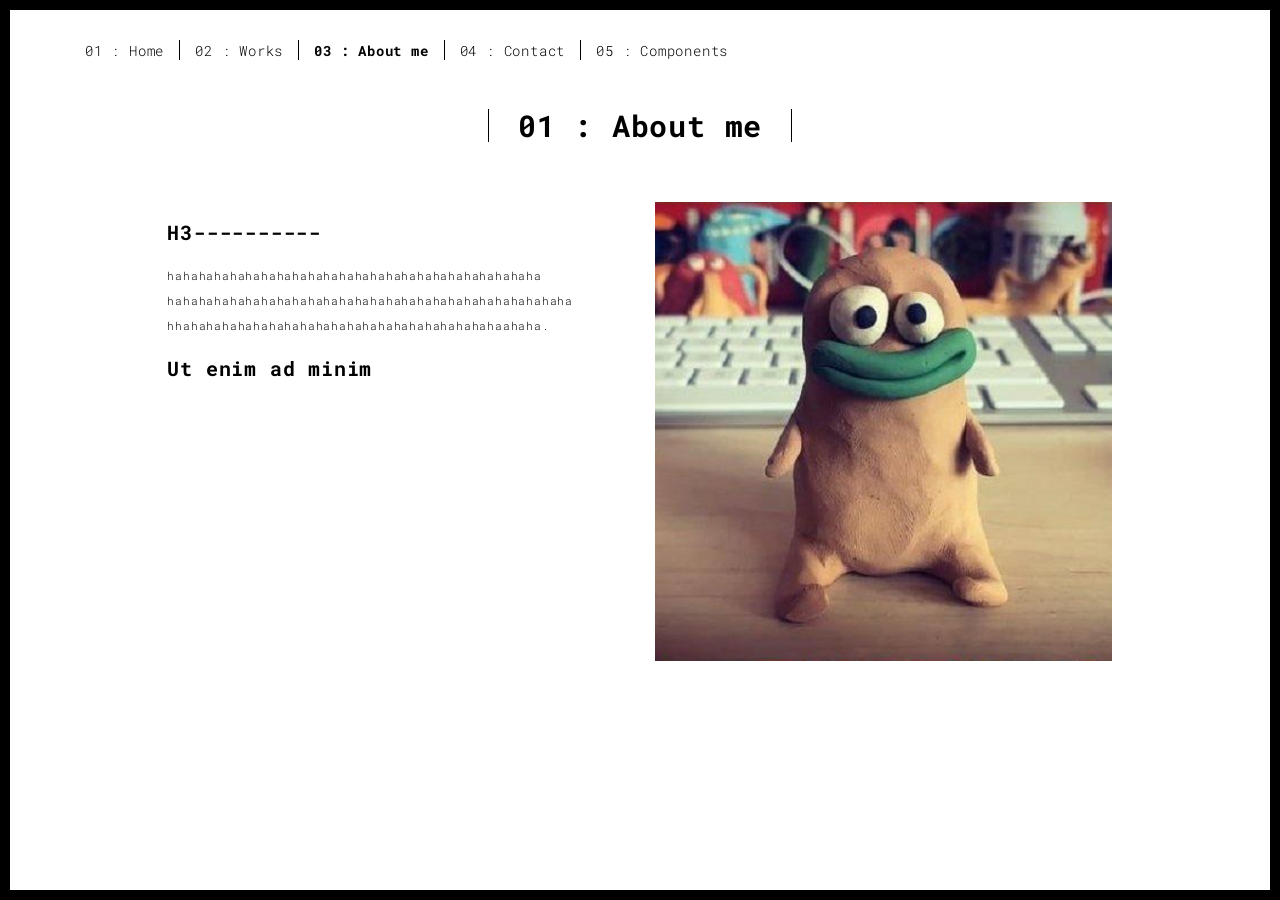
==== commit bfb58837: "modify" ====
--- a/about.html
+++ b/about.html
@@ -62,16 +62,12 @@
             <div class="col-md-10 col-md-offset-1">
               <div class="row">
                 <div class="col-xs-12 col-md-6">
-                  <h3>Consectetur adipiscing elit</h3>
-                  <p>Lorem ipsum dolor sit amet, consectetur adipiscing elit. Maecenas luctus at sem quis varius. 
-                  Class aptent taciti sociosqu ad litora torquent per conubia nostra, per inceptos himenaeos. Cras ultrices hendrerit nisl.</p>
+                  <h3>H3----------</h3>
+                  <p>hahahahahahahahahahahahahahahahahahahahahahahaha
+				  hahahahahahahahahahahahahahahahahahahahahahahahahaha
+				  hhahahahahahahahahahahahahahahahahahahahahaahaha.</p>
                   <h3>Ut enim ad minim </h3>
-                  <p>Duis aute irure dolor in reprehenderit in voluptate velit esse
-                  cillum dolore eu fugiat nulla pariatur. Excepteur sint occaecat cupidatat non
-                  proident, sunt in culpa qui officia deserunt mollit anim id est laborum. 
-                  <h3>Maecenas luctus at sem quis varius</h3>
-                  <p>
-                  Class aptent taciti sociosqu ad litora torquent per conubia nostra, per inceptos himenaeos. Phasellus iaculis magna sagittis elit sagittis, at hendrerit lorem venenatis. Morbi accumsan iaculis blandit. Cras ultrices hendrerit nisl.</p>
+                 
                 </div>
                 <div class="col-xs-12 col-md-6">
                   <img src="./assets/images/profil.jpg" class="img-responsive" alt="">
@@ -90,9 +86,6 @@
 <footer class="footer-container text-center">
   <div class="container">
     <div class="row">
-      <div class="col-xs-12">
-        <p>© UNTITLED | Website created with Mashup Template / Unsplash - More Templates <a href="http://www.cssmoban.com/" target="_blank" title="模板之家">模板之家</a> - Collect from <a href="http://www.cssmoban.com/" title="网页模板" target="_blank">网页模板</a></p>
-      </div>
     </div>
   </div>
 </footer>
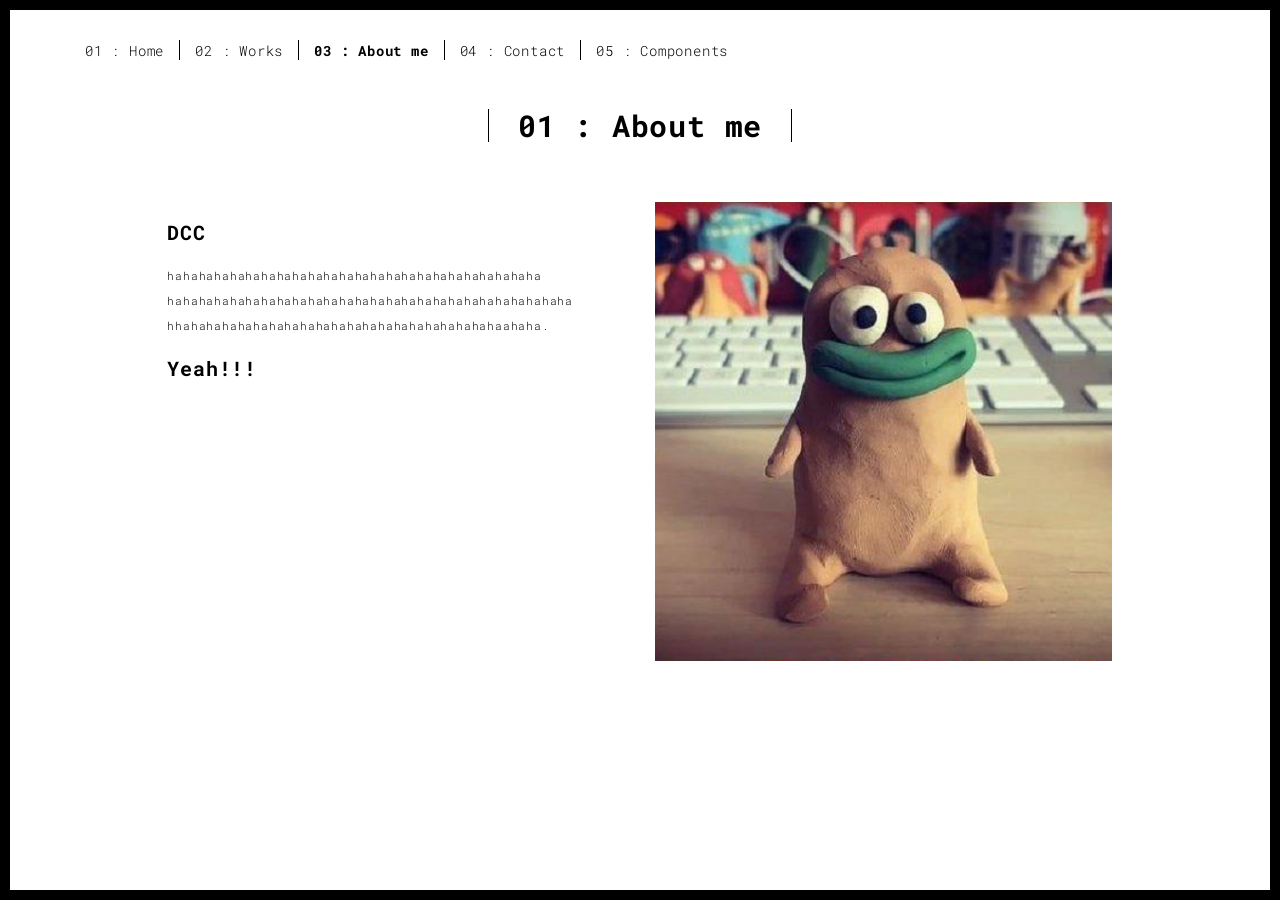
==== commit 83d16b42: "modify" ====
--- a/about.html
+++ b/about.html
@@ -62,11 +62,11 @@
             <div class="col-md-10 col-md-offset-1">
               <div class="row">
                 <div class="col-xs-12 col-md-6">
-                  <h3>H3----------</h3>
+                  <h3>DCC</h3>
                   <p>hahahahahahahahahahahahahahahahahahahahahahahaha
 				  hahahahahahahahahahahahahahahahahahahahahahahahahaha
 				  hhahahahahahahahahahahahahahahahahahahahahaahaha.</p>
-                  <h3>Ut enim ad minim </h3>
+                  <h3>Yeah!!! </h3>
                  
                 </div>
                 <div class="col-xs-12 col-md-6">
